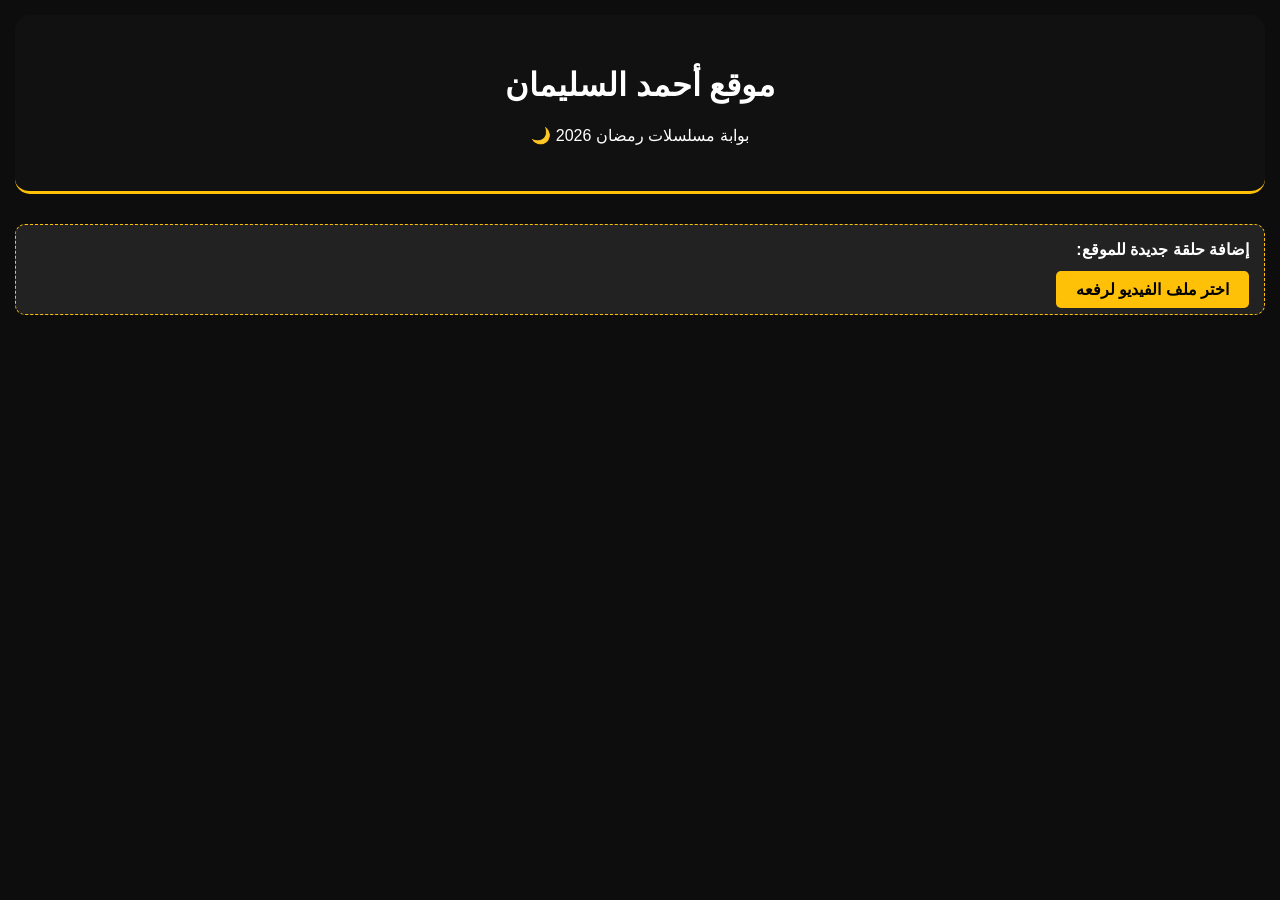
==== index.html @ 7fe97b11 "Rename Ahmad.html to index.html" ====
<!DOCTYPE html>
<html lang="ar" dir="rtl">
<head>
    <meta charset="UTF-8">
    <meta name="viewport" content="width=device-width, initial-scale=1.0">
    <title>موقع أحمد السليمان - مسلسلات رمضان</title>
    <style>
        :root { --gold: #ffc107; --bg: #0d0d0d; --card: #1a1a1a; }
        body { font-family: sans-serif; background: var(--bg); color: white; margin: 0; padding: 15px; }
        
        header { text-align: center; padding: 30px; border-bottom: 3px solid var(--gold); margin-bottom: 30px; border-radius: 15px; background: #111; }
        
        /* قسم رفع الملفات (خاص بك) */
        .admin-zone { background: #222; padding: 15px; border-radius: 10px; margin-bottom: 30px; border: 1px dashed var(--gold); }
        .upload-btn { background: var(--gold); color: black; padding: 10px 20px; border-radius: 5px; cursor: pointer; font-weight: bold; }
        input[type="file"] { display: none; }

        /* نظام النوافذ (Grid) */
        .grid { display: grid; grid-template-columns: repeat(auto-fill, minmax(280px, 1fr)); gap: 20px; }
        
        .card { background: var(--card); border-radius: 15px; overflow: hidden; border: 1px solid #333; transition: 0.3s; }
        .card:hover { transform: translateY(-5px); border-color: var(--gold); }
        
        .video-container { width: 100%; aspect-ratio: 16/9; background: #000; }
        video { width: 100%; height: 100%; }

        .card-body { padding: 15px; text-align: center; }
        .card-title { margin-bottom: 15px; font-weight: bold; font-size: 1.1rem; }

        /* زر المشاهدة */
        .watch-btn { 
            background: linear-gradient(45deg, #ffc107, #ff9800); 
            color: black; border: none; padding: 12px; border-radius: 8px; 
            width: 100%; font-weight: bold; cursor: pointer; display: flex; 
            align-items: center; justify-content: center; gap: 10px;
        }
        .watch-btn:hover { opacity: 0.9; }
    </style>
</head>
<body>

    <header>
        <h1>موقع أحمد السليمان</h1>
        <p>بوابة مسلسلات رمضان 2026 🌙</p>
    </header>

    <div class="admin-zone">
        <h4 style="margin-top:0;">إضافة حلقة جديدة للموقع:</h4>
        <label class="upload-btn">
            <input type="file" id="fileInput" accept="video/*">
            اختر ملف الفيديو لرفعه
        </label>
    </div>

    <div class="grid" id="episodesGrid">
        </div>

    <script>
        const fileInput = document.getElementById('fileInput');
        const grid = document.getElementById('episodesGrid');

        // وظيفة الرفع وإنشاء نافذة جديدة
        fileInput.addEventListener('change', function(e) {
            const file = e.target.files[0];
            if (file) {
                const url = URL.createObjectURL(file);
                createEpisodeCard(file.name, url);
            }
        });

        function createEpisodeCard(title, videoUrl) {
            const card = document.createElement('div');
            card.className = 'card';
            
            card.innerHTML = `
                <div class="video-container">
                    <video id="vid-${Date.now()}" poster="https://via.placeholder.com/400x225/111/ffc107?text=احمد+السليمان">
                        <source src="${videoUrl}" type="video/mp4">
                    </video>
                </div>
                <div class="card-body">
                    <div class="card-title">${title}</div>
                    <button class="watch-btn" onclick="togglePlay(this)">
                        <span>▶</span> زر المشاهدة
                    </button>
                </div>
            `;
            grid.prepend(card);
        }

        function togglePlay(btn) {
            const video = btn.closest('.card').querySelector('video');
            if (video.paused) {
                // إغلاق أي فيديو آخر يعمل
                document.querySelectorAll('video').forEach(v => v.pause());
                video.play();
                btn.innerHTML = "<span>⏸</span> إيقاف مؤقت";
            } else {
                video.pause();
                btn.innerHTML = "<span>▶</span> زر المشاهدة";
            }
        }
    </script>
</body>
</html>
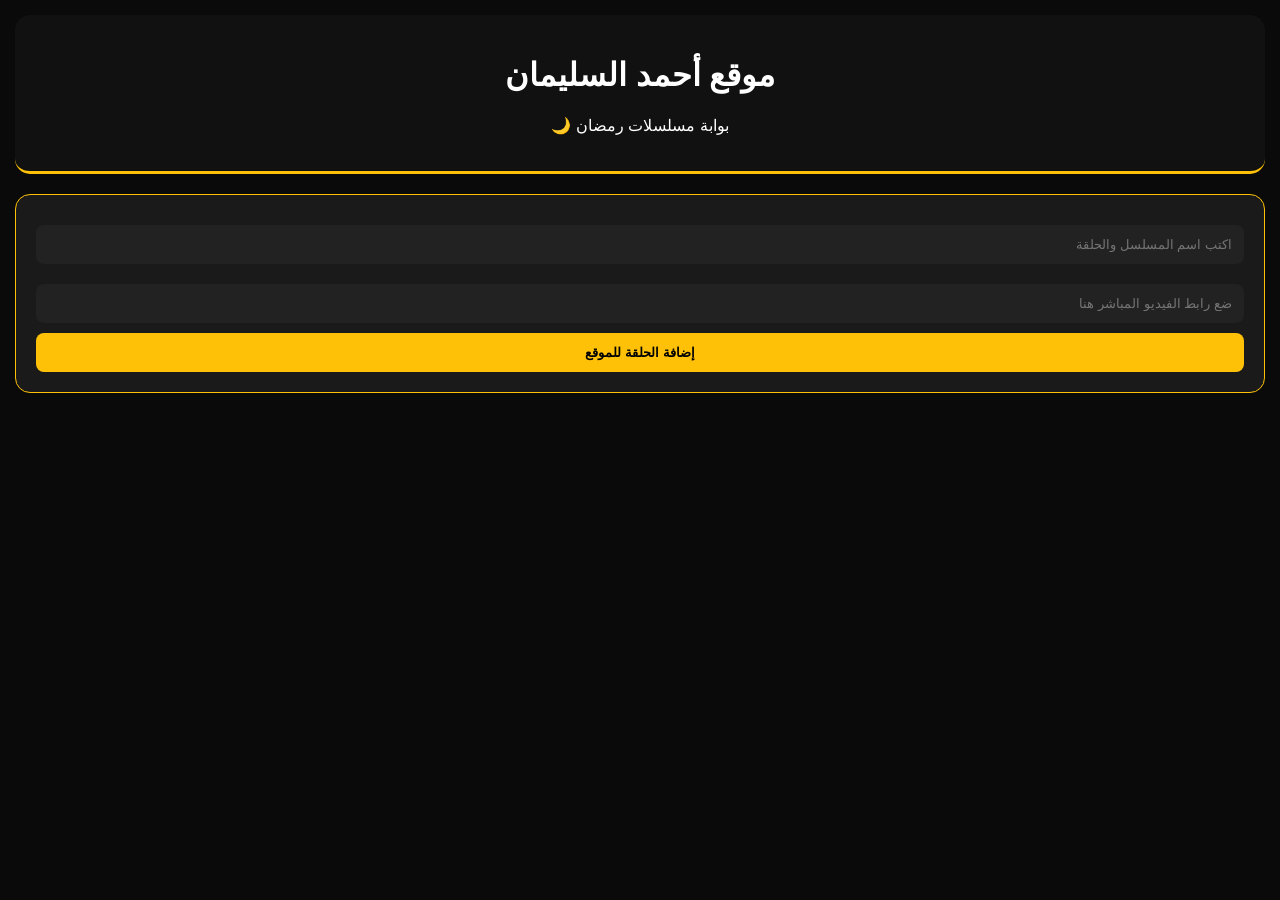
==== commit 13b6edb7: "Update index.html" ====
--- a/index.html
+++ b/index.html
@@ -3,102 +3,70 @@
 <head>
     <meta charset="UTF-8">
     <meta name="viewport" content="width=device-width, initial-scale=1.0">
-    <title>موقع أحمد السليمان - مسلسلات رمضان</title>
+    <title>موقع أحمد السليمان - مسلسلات 2026</title>
     <style>
-        :root { --gold: #ffc107; --bg: #0d0d0d; --card: #1a1a1a; }
-        body { font-family: sans-serif; background: var(--bg); color: white; margin: 0; padding: 15px; }
-        
-        header { text-align: center; padding: 30px; border-bottom: 3px solid var(--gold); margin-bottom: 30px; border-radius: 15px; background: #111; }
-        
-        /* قسم رفع الملفات (خاص بك) */
-        .admin-zone { background: #222; padding: 15px; border-radius: 10px; margin-bottom: 30px; border: 1px dashed var(--gold); }
-        .upload-btn { background: var(--gold); color: black; padding: 10px 20px; border-radius: 5px; cursor: pointer; font-weight: bold; }
-        input[type="file"] { display: none; }
-
-        /* نظام النوافذ (Grid) */
-        .grid { display: grid; grid-template-columns: repeat(auto-fill, minmax(280px, 1fr)); gap: 20px; }
-        
-        .card { background: var(--card); border-radius: 15px; overflow: hidden; border: 1px solid #333; transition: 0.3s; }
-        .card:hover { transform: translateY(-5px); border-color: var(--gold); }
-        
-        .video-container { width: 100%; aspect-ratio: 16/9; background: #000; }
-        video { width: 100%; height: 100%; }
-
+        :root { --gold: #ffc107; --bg: #0a0a0a; --card: #161616; }
+        body { font-family: 'Segoe UI', sans-serif; background: var(--bg); color: white; margin: 0; padding: 15px; }
+        header { text-align: center; padding: 20px; background: #111; border-bottom: 3px solid var(--gold); border-radius: 15px; margin-bottom: 20px;}
+        .input-section { background: #1a1a1a; padding: 20px; border-radius: 15px; border: 1px solid var(--gold); margin-bottom: 25px; }
+        input { width: 100%; padding: 12px; margin: 10px 0; border-radius: 8px; border: none; background: #222; color: white; box-sizing: border-box; }
+        .btn { background: var(--gold); color: black; border: none; padding: 12px; border-radius: 8px; width: 100%; font-weight: bold; cursor: pointer; }
+        .grid { display: grid; grid-auto-flow: row; gap: 20px; }
+        .card { background: var(--card); border-radius: 15px; overflow: hidden; border: 1px solid #333; margin-bottom: 15px; }
+        video { width: 100%; aspect-ratio: 16/9; background: #000; }
         .card-body { padding: 15px; text-align: center; }
-        .card-title { margin-bottom: 15px; font-weight: bold; font-size: 1.1rem; }
-
-        /* زر المشاهدة */
-        .watch-btn { 
-            background: linear-gradient(45deg, #ffc107, #ff9800); 
-            color: black; border: none; padding: 12px; border-radius: 8px; 
-            width: 100%; font-weight: bold; cursor: pointer; display: flex; 
-            align-items: center; justify-content: center; gap: 10px;
-        }
-        .watch-btn:hover { opacity: 0.9; }
+        .delete-btn { background: #ff4444; color: white; margin-top: 10px; font-size: 0.8rem; border: none; padding: 5px 10px; border-radius: 5px; }
     </style>
 </head>
 <body>
 
     <header>
         <h1>موقع أحمد السليمان</h1>
-        <p>بوابة مسلسلات رمضان 2026 🌙</p>
+        <p>بوابة مسلسلات رمضان 🌙</p>
     </header>
 
-    <div class="admin-zone">
-        <h4 style="margin-top:0;">إضافة حلقة جديدة للموقع:</h4>
-        <label class="upload-btn">
-            <input type="file" id="fileInput" accept="video/*">
-            اختر ملف الفيديو لرفعه
-        </label>
+    <div class="input-section">
+        <input type="text" id="titleInput" placeholder="اكتب اسم المسلسل والحلقة">
+        <input type="text" id="urlInput" placeholder="ضع رابط الفيديو المباشر هنا">
+        <button class="btn" onclick="addVideo()">إضافة الحلقة للموقع</button>
     </div>
 
-    <div class="grid" id="episodesGrid">
-        </div>
+    <div id="mainGrid" class="grid"></div>
 
     <script>
-        const fileInput = document.getElementById('fileInput');
-        const grid = document.getElementById('episodesGrid');
+        window.onload = function() { displayVideos(); };
 
-        // وظيفة الرفع وإنشاء نافذة جديدة
-        fileInput.addEventListener('change', function(e) {
-            const file = e.target.files[0];
-            if (file) {
-                const url = URL.createObjectURL(file);
-                createEpisodeCard(file.name, url);
-            }
-        });
-
-        function createEpisodeCard(title, videoUrl) {
-            const card = document.createElement('div');
-            card.className = 'card';
-            
-            card.innerHTML = `
-                <div class="video-container">
-                    <video id="vid-${Date.now()}" poster="https://via.placeholder.com/400x225/111/ffc107?text=احمد+السليمان">
-                        <source src="${videoUrl}" type="video/mp4">
-                    </video>
-                </div>
-                <div class="card-body">
-                    <div class="card-title">${title}</div>
-                    <button class="watch-btn" onclick="togglePlay(this)">
-                        <span>▶</span> زر المشاهدة
-                    </button>
-                </div>
-            `;
-            grid.prepend(card);
+        function addVideo() {
+            const title = document.getElementById('titleInput').value;
+            const url = document.getElementById('urlInput').value;
+            if(title && url) {
+                let videos = JSON.parse(localStorage.getItem('ahmed_list')) || [];
+                videos.push({ title, url });
+                localStorage.setItem('ahmed_list', JSON.stringify(videos));
+                document.getElementById('titleInput').value = '';
+                document.getElementById('urlInput').value = '';
+                displayVideos();
+            } else { alert("يرجى كتابة الاسم ووضع الرابط"); }
         }
 
-        function togglePlay(btn) {
-            const video = btn.closest('.card').querySelector('video');
-            if (video.paused) {
-                // إغلاق أي فيديو آخر يعمل
-                document.querySelectorAll('video').forEach(v => v.pause());
-                video.play();
-                btn.innerHTML = "<span>⏸</span> إيقاف مؤقت";
-            } else {
-                video.pause();
-                btn.innerHTML = "<span>▶</span> زر المشاهدة";
-            }
+        function displayVideos() {
+            const grid = document.getElementById('mainGrid');
+            const videos = JSON.parse(localStorage.getItem('ahmed_list')) || [];
+            grid.innerHTML = '';
+            videos.forEach((vid, index) => {
+                grid.innerHTML += `
+                    <div class="card">
+                        <video controls playsinline><source src="${vid.url}" type="video/mp4"></video>
+                        <div class="card-body"><h3>${vid.title}</h3><button class="delete-btn" onclick="deleteVideo(${index})">حذف</button></div>
+                    </div>`;
+            });
+        }
+
+        function deleteVideo(index) {
+            let videos = JSON.parse(localStorage.getItem('ahmed_list')) || [];
+            videos.splice(index, 1);
+            localStorage.setItem('ahmed_list', JSON.stringify(videos));
+            displayVideos();
         }
     </script>
 </body>
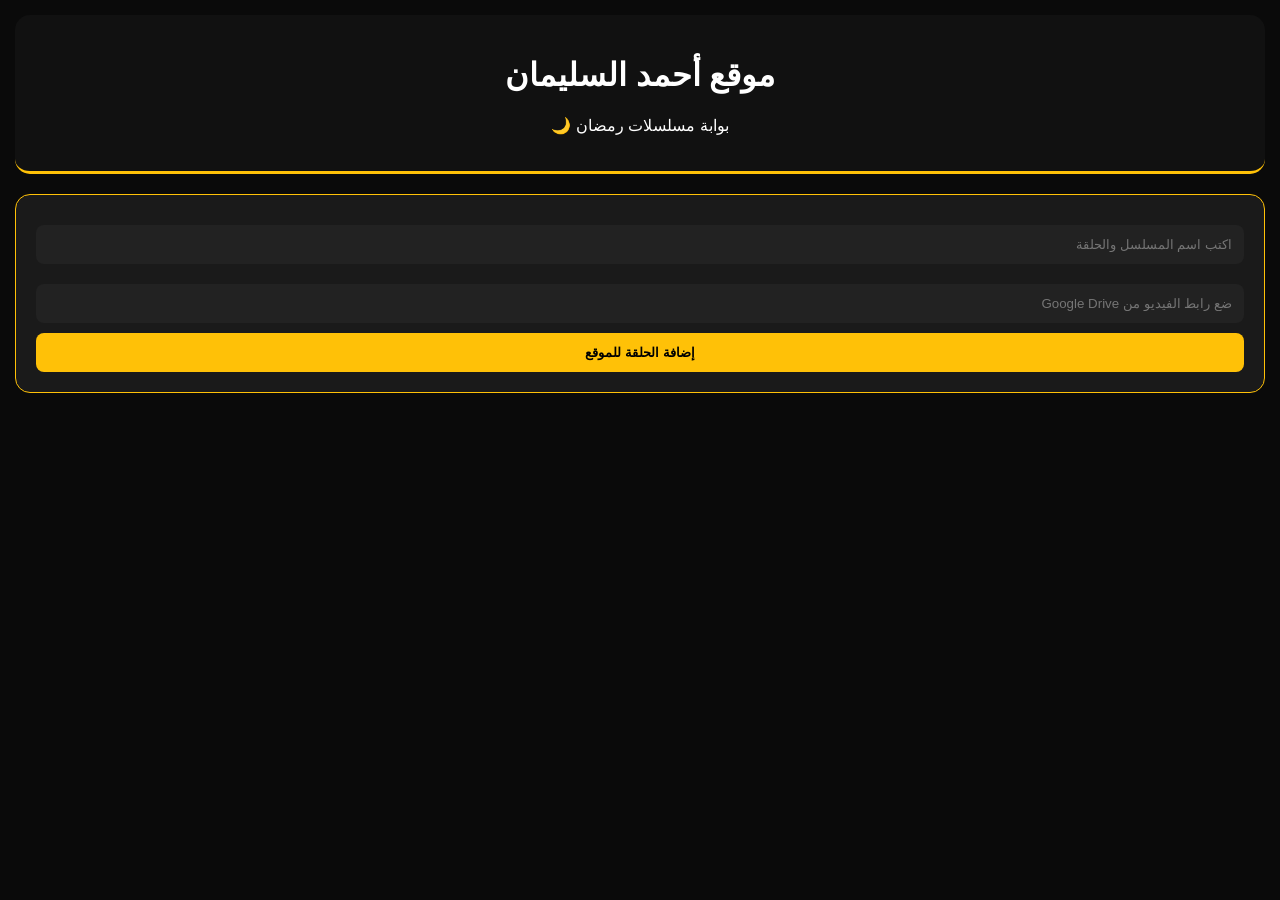
==== commit 61e9fd7a: "Update index.html" ====
--- a/index.html
+++ b/index.html
@@ -12,10 +12,14 @@
         input { width: 100%; padding: 12px; margin: 10px 0; border-radius: 8px; border: none; background: #222; color: white; box-sizing: border-box; }
         .btn { background: var(--gold); color: black; border: none; padding: 12px; border-radius: 8px; width: 100%; font-weight: bold; cursor: pointer; }
         .grid { display: grid; grid-auto-flow: row; gap: 20px; }
-        .card { background: var(--card); border-radius: 15px; overflow: hidden; border: 1px solid #333; margin-bottom: 15px; }
-        video { width: 100%; aspect-ratio: 16/9; background: #000; }
+        .card { background: var(--card); border-radius: 15px; overflow: hidden; border: 1px solid #333; margin-bottom: 20px; }
+        
+        /* هذا الجزء هو سر الحل: جعل المشغل يظهر بشكل كامل */
+        .video-container { position: relative; width: 100%; padding-bottom: 56.25%; height: 0; }
+        .video-container iframe { position: absolute; top: 0; left: 0; width: 100%; height: 100%; border: none; }
+
         .card-body { padding: 15px; text-align: center; }
-        .delete-btn { background: #ff4444; color: white; margin-top: 10px; font-size: 0.8rem; border: none; padding: 5px 10px; border-radius: 5px; }
+        .delete-btn { background: #ff4444; color: white; margin-top: 10px; font-size: 0.8rem; border: none; padding: 8px 15px; border-radius: 5px; cursor: pointer; }
     </style>
 </head>
 <body>
@@ -27,7 +31,7 @@
 
     <div class="input-section">
         <input type="text" id="titleInput" placeholder="اكتب اسم المسلسل والحلقة">
-        <input type="text" id="urlInput" placeholder="ضع رابط الفيديو المباشر هنا">
+        <input type="text" id="urlInput" placeholder="ضع رابط الفيديو من Google Drive">
         <button class="btn" onclick="addVideo()">إضافة الحلقة للموقع</button>
     </div>
 
@@ -38,15 +42,30 @@
 
         function addVideo() {
             const title = document.getElementById('titleInput').value;
-            const url = document.getElementById('urlInput').value;
-            if(title && url) {
-                let videos = JSON.parse(localStorage.getItem('ahmed_list')) || [];
-                videos.push({ title, url });
-                localStorage.setItem('ahmed_list', JSON.stringify(videos));
-                document.getElementById('titleInput').value = '';
-                document.getElementById('urlInput').value = '';
-                displayVideos();
-            } else { alert("يرجى كتابة الاسم ووضع الرابط"); }
+            let rawUrl = document.getElementById('urlInput').value;
+
+            if(title && rawUrl) {
+                // استخراج الـ ID وتحويله لرابط "مشغل جوجل"
+                let videoId = "";
+                if (rawUrl.includes("file/d/")) {
+                    videoId = rawUrl.split("file/d/")[1].split("/")[0];
+                } else if (rawUrl.includes("id=")) {
+                    videoId = rawUrl.split("id=")[1].split("&")[0];
+                }
+
+                if (videoId) {
+                    const embedUrl = `https://drive.google.com/file/d/${videoId}/preview`;
+                    let videos = JSON.parse(localStorage.getItem('ahmed_list')) || [];
+                    videos.push({ title, url: embedUrl });
+                    localStorage.setItem('ahmed_list', JSON.stringify(videos));
+                    
+                    document.getElementById('titleInput').value = '';
+                    document.getElementById('urlInput').value = '';
+                    displayVideos();
+                } else {
+                    alert("الرابط غير صحيح، انسخ الرابط من جوجل درايف مباشرة");
+                }
+            } else { alert("يرجى تعبئة الاسم والرابط"); }
         }
 
         function displayVideos() {
@@ -56,8 +75,13 @@
             videos.forEach((vid, index) => {
                 grid.innerHTML += `
                     <div class="card">
-                        <video controls playsinline><source src="${vid.url}" type="video/mp4"></video>
-                        <div class="card-body"><h3>${vid.title}</h3><button class="delete-btn" onclick="deleteVideo(${index})">حذف</button></div>
+                        <div class="video-container">
+                            <iframe src="${vid.url}" allow="autoplay"></iframe>
+                        </div>
+                        <div class="card-body">
+                            <h3>${vid.title}</h3>
+                            <button class="delete-btn" onclick="deleteVideo(${index})">حذف</button>
+                        </div>
                     </div>`;
             });
         }
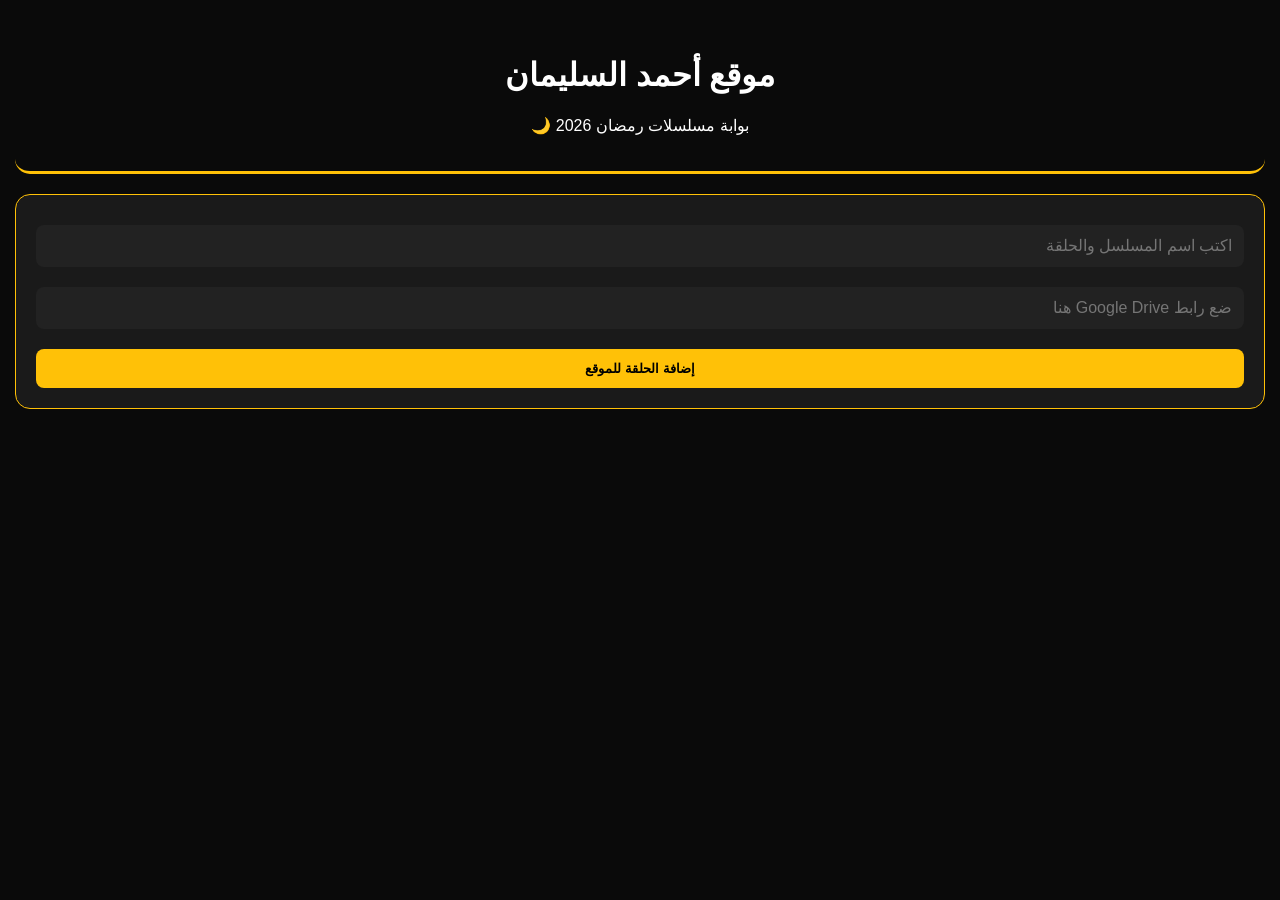
==== commit d64b7bcd: "Update index.html" ====
--- a/index.html
+++ b/index.html
@@ -7,90 +7,102 @@
     <style>
         :root { --gold: #ffc107; --bg: #0a0a0a; --card: #161616; }
         body { font-family: 'Segoe UI', sans-serif; background: var(--bg); color: white; margin: 0; padding: 15px; }
-        header { text-align: center; padding: 20px; background: #111; border-bottom: 3px solid var(--gold); border-radius: 15px; margin-bottom: 20px;}
+        header { text-align: center; padding: 20px; border-bottom: 3px solid var(--gold); border-radius: 15px; margin-bottom: 20px;}
         .input-section { background: #1a1a1a; padding: 20px; border-radius: 15px; border: 1px solid var(--gold); margin-bottom: 25px; }
-        input { width: 100%; padding: 12px; margin: 10px 0; border-radius: 8px; border: none; background: #222; color: white; box-sizing: border-box; }
-        .btn { background: var(--gold); color: black; border: none; padding: 12px; border-radius: 8px; width: 100%; font-weight: bold; cursor: pointer; }
-        .grid { display: grid; grid-auto-flow: row; gap: 20px; }
-        .card { background: var(--card); border-radius: 15px; overflow: hidden; border: 1px solid #333; margin-bottom: 20px; }
+        input { width: 100%; padding: 12px; margin: 10px 0; border-radius: 8px; border: none; background: #222; color: white; box-sizing: border-box; font-size: 16px; }
+        .btn { background: var(--gold); color: black; border: none; padding: 12px; border-radius: 8px; width: 100%; font-weight: bold; cursor: pointer; display: block; text-decoration: none; text-align: center; margin-top: 10px; }
         
-        /* هذا الجزء هو سر الحل: جعل المشغل يظهر بشكل كامل */
-        .video-container { position: relative; width: 100%; padding-bottom: 56.25%; height: 0; }
-        .video-container iframe { position: absolute; top: 0; left: 0; width: 100%; height: 100%; border: none; }
+        /* زر التحميل بلون أخضر مميز */
+        .download-btn { background: #28a745; color: white; margin-top: 10px; transition: 0.3s; }
+        .download-btn:hover { background: #218838; }
 
+        .card { background: var(--card); border-radius: 15px; overflow: hidden; border: 1px solid #333; margin-bottom: 25px; box-shadow: 0 4px 15px rgba(0,0,0,0.5); }
+        
+        /* حاوية الفيديو لضمان التناسب 16:9 */
+        .video-wrapper { position: relative; padding-bottom: 56.25%; height: 0; background: #000; }
+        .video-wrapper iframe { position: absolute; top: 0; left: 0; width: 100%; height: 100%; border: none; }
+        
         .card-body { padding: 15px; text-align: center; }
-        .delete-btn { background: #ff4444; color: white; margin-top: 10px; font-size: 0.8rem; border: none; padding: 8px 15px; border-radius: 5px; cursor: pointer; }
+        .card-body h3 { margin: 0 0 10px 0; color: var(--gold); }
+        .delete-btn { background: #ff4444; color: white; border: none; padding: 6px 12px; border-radius: 5px; cursor: pointer; margin-top: 15px; font-size: 12px; opacity: 0.7; }
+        .delete-btn:hover { opacity: 1; }
     </style>
 </head>
 <body>
 
     <header>
         <h1>موقع أحمد السليمان</h1>
-        <p>بوابة مسلسلات رمضان 🌙</p>
+        <p>بوابة مسلسلات رمضان 2026 🌙</p>
     </header>
 
     <div class="input-section">
         <input type="text" id="titleInput" placeholder="اكتب اسم المسلسل والحلقة">
-        <input type="text" id="urlInput" placeholder="ضع رابط الفيديو من Google Drive">
+        <input type="text" id="urlInput" placeholder="ضع رابط Google Drive هنا">
         <button class="btn" onclick="addVideo()">إضافة الحلقة للموقع</button>
     </div>
 
-    <div id="mainGrid" class="grid"></div>
+    <div id="mainGrid"></div>
 
     <script>
+        // تحميل البيانات عند فتح الصفحة
         window.onload = function() { displayVideos(); };
 
         function addVideo() {
             const title = document.getElementById('titleInput').value;
             let rawUrl = document.getElementById('urlInput').value;
+            
+            // دالة برمجية لاستخراج ID الفيديو من رابط جوجل درايف
+            let videoId = "";
+            const match = rawUrl.match(/\/d\/(.+?)\//) || rawUrl.match(/id=(.+?)(&|$)/);
+            if (match) videoId = match[1];
 
-            if(title && rawUrl) {
-                // استخراج الـ ID وتحويله لرابط "مشغل جوجل"
-                let videoId = "";
-                if (rawUrl.includes("file/d/")) {
-                    videoId = rawUrl.split("file/d/")[1].split("/")[0];
-                } else if (rawUrl.includes("id=")) {
-                    videoId = rawUrl.split("id=")[1].split("&")[0];
-                }
-
-                if (videoId) {
-                    const embedUrl = `https://drive.google.com/file/d/${videoId}/preview`;
-                    let videos = JSON.parse(localStorage.getItem('ahmed_list')) || [];
-                    videos.push({ title, url: embedUrl });
-                    localStorage.setItem('ahmed_list', JSON.stringify(videos));
-                    
-                    document.getElementById('titleInput').value = '';
-                    document.getElementById('urlInput').value = '';
-                    displayVideos();
-                } else {
-                    alert("الرابط غير صحيح، انسخ الرابط من جوجل درايف مباشرة");
-                }
-            } else { alert("يرجى تعبئة الاسم والرابط"); }
+            if(title && videoId) {
+                let videos = JSON.parse(localStorage.getItem('ahmed_list')) || [];
+                // تخزين الـ ID فقط لضمان مرونة الروابط
+                videos.push({ title: title, id: videoId });
+                localStorage.setItem('ahmed_list', JSON.stringify(videos));
+                
+                // تفريغ الخانات
+                document.getElementById('titleInput').value = '';
+                document.getElementById('urlInput').value = '';
+                
+                displayVideos();
+            } else {
+                alert("يرجى التأكد من كتابة الاسم ووضع رابط جوجل درايف صحيح");
+            }
         }
 
         function displayVideos() {
             const grid = document.getElementById('mainGrid');
             const videos = JSON.parse(localStorage.getItem('ahmed_list')) || [];
             grid.innerHTML = '';
+            
             videos.forEach((vid, index) => {
+                // رابط المشغل (Preview) ورابط التحميل المباشر (Download)
+                const embedUrl = `https://drive.google.com/file/d/${vid.id}/preview`;
+                const downloadUrl = `https://drive.google.com/uc?export=download&id=${vid.id}`;
+                
                 grid.innerHTML += `
                     <div class="card">
-                        <div class="video-container">
-                            <iframe src="${vid.url}" allow="autoplay"></iframe>
+                        <div class="video-wrapper">
+                            <iframe src="${embedUrl}" allow="autoplay"></iframe>
                         </div>
                         <div class="card-body">
                             <h3>${vid.title}</h3>
-                            <button class="delete-btn" onclick="deleteVideo(${index})">حذف</button>
+                            <a href="${downloadUrl}" target="_blank" class="btn download-btn">تحميل الحلقة (للمشاهدة بدون إنترنت) 📥</a>
+                            <button class="delete-btn" onclick="deleteVideo(${index})">حذف من القائمة</button>
                         </div>
                     </div>`;
             });
         }
 
         function deleteVideo(index) {
-            let videos = JSON.parse(localStorage.getItem('ahmed_list')) || [];
-            videos.splice(index, 1);
-            localStorage.setItem('ahmed_list', JSON.stringify(videos));
-            displayVideos();
+            if(confirm("هل تريد حذف هذه الحلقة؟")) {
+                let videos = JSON.parse(localStorage.getItem('ahmed_list')) || [];
+                videos.splice(index, 1);
+                localStorage.setItem('ahmed_list', JSON.stringify(videos));
+                displayVideos();
+            }
         }
     </script>
 </body>
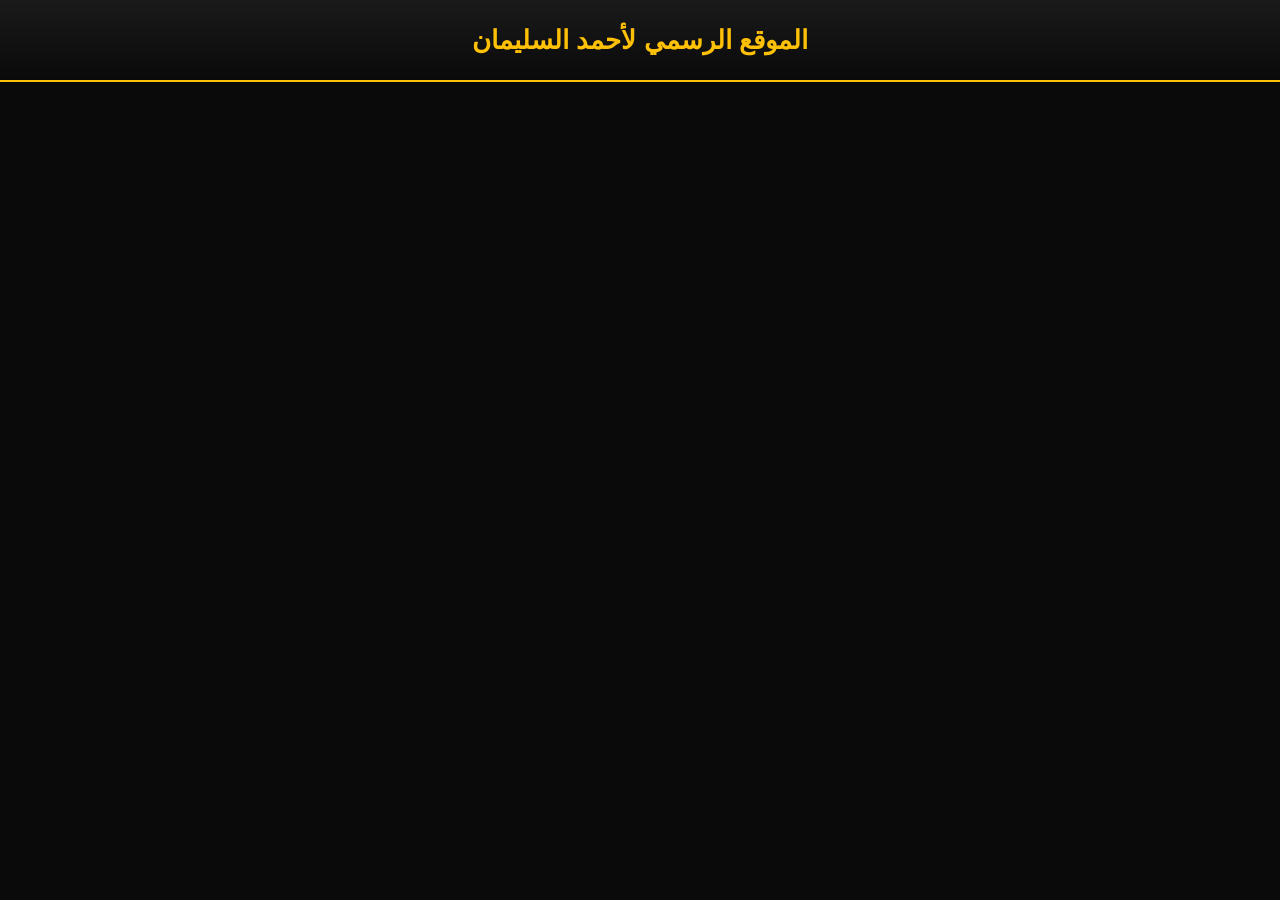
==== commit 19f46417: "Update index.html" ====
--- a/index.html
+++ b/index.html
@@ -3,106 +3,164 @@
 <head>
     <meta charset="UTF-8">
     <meta name="viewport" content="width=device-width, initial-scale=1.0">
-    <title>موقع أحمد السليمان - مسلسلات 2026</title>
+    <title>الموقع الرسمي لأحمد السليمان</title>
     <style>
         :root { --gold: #ffc107; --bg: #0a0a0a; --card: #161616; }
-        body { font-family: 'Segoe UI', sans-serif; background: var(--bg); color: white; margin: 0; padding: 15px; }
-        header { text-align: center; padding: 20px; border-bottom: 3px solid var(--gold); border-radius: 15px; margin-bottom: 20px;}
-        .input-section { background: #1a1a1a; padding: 20px; border-radius: 15px; border: 1px solid var(--gold); margin-bottom: 25px; }
-        input { width: 100%; padding: 12px; margin: 10px 0; border-radius: 8px; border: none; background: #222; color: white; box-sizing: border-box; font-size: 16px; }
-        .btn { background: var(--gold); color: black; border: none; padding: 12px; border-radius: 8px; width: 100%; font-weight: bold; cursor: pointer; display: block; text-decoration: none; text-align: center; margin-top: 10px; }
+        body { font-family: 'Segoe UI', sans-serif; background: var(--bg); color: white; padding: 0; margin: 0; }
         
-        /* زر التحميل بلون أخضر مميز */
-        .download-btn { background: #28a745; color: white; margin-top: 10px; transition: 0.3s; }
-        .download-btn:hover { background: #218838; }
+        /* الهيدر الرسمي */
+        header { 
+            background: linear-gradient(to bottom, #1a1a1a, var(--bg)); 
+            padding: 25px 10px; text-align: center; border-bottom: 2px solid var(--gold);
+        }
+        header h1 { margin: 0; font-size: 1.6rem; color: var(--gold); }
 
-        .card { background: var(--card); border-radius: 15px; overflow: hidden; border: 1px solid #333; margin-bottom: 25px; box-shadow: 0 4px 15px rgba(0,0,0,0.5); }
+        /* لوحة التحكم: مخفية افتراضياً */
+        #adminPanel { 
+            display: none; 
+            background: #222; padding: 15px; border-radius: 12px; 
+            border: 2px solid var(--gold); margin: 15px; 
+        }
+        input { width: 100%; padding: 10px; margin: 5px 0; border-radius: 8px; border: 1px solid #444; background: #000; color: white; box-sizing: border-box; }
         
-        /* حاوية الفيديو لضمان التناسب 16:9 */
-        .video-wrapper { position: relative; padding-bottom: 56.25%; height: 0; background: #000; }
-        .video-wrapper iframe { position: absolute; top: 0; left: 0; width: 100%; height: 100%; border: none; }
+        /* شبكة المجلدات: 3 في الصف الواحد */
+        .folders-grid { display: grid; grid-template-columns: repeat(3, 1fr); gap: 12px; padding: 15px; }
+        .folder-item { background: var(--card); border-radius: 12px; overflow: hidden; border: 1px solid #333; cursor: pointer; transition: 0.3s; }
+        .folder-item:hover { border-color: var(--gold); transform: translateY(-3px); }
+        .folder-poster { width: 100%; height: 120px; background: linear-gradient(45deg, #111, #333); display: flex; align-items: center; justify-content: center; font-size: 2rem; }
+        .folder-name { padding: 8px; font-size: 0.8rem; font-weight: bold; text-align: center; color: var(--gold); }
+
+        /* النافذة المنبثقة */
+        .modal-overlay { display: none; position: fixed; top: 0; left: 0; width: 100%; height: 100%; background: rgba(0,0,0,0.95); z-index: 9999; justify-content: center; align-items: flex-start; overflow-y: auto; padding-top: 30px; }
+        .modal-body { background: #111; width: 95%; max-width: 800px; border-radius: 20px; border: 1px solid var(--gold); padding: 15px; position: relative; margin-bottom: 50px; }
         
-        .card-body { padding: 15px; text-align: center; }
-        .card-body h3 { margin: 0 0 10px 0; color: var(--gold); }
-        .delete-btn { background: #ff4444; color: white; border: none; padding: 6px 12px; border-radius: 5px; cursor: pointer; margin-top: 15px; font-size: 12px; opacity: 0.7; }
-        .delete-btn:hover { opacity: 1; }
+        /* شبكة الحلقات داخل المجلد: حلقتين في الصف الواحد */
+        .episodes-container { display: grid; grid-template-columns: repeat(2, 1fr); gap: 10px; }
+        .ep-card { background: #222; border-radius: 10px; overflow: hidden; border: 1px solid #444; }
+        .video-box { position: relative; padding-bottom: 56.25%; height: 0; }
+        .video-box iframe { position: absolute; top: 0; left: 0; width: 100%; height: 100%; border: none; }
+        
+        .btn { display: block; width: 100%; padding: 8px; border-radius: 6px; font-weight: bold; cursor: pointer; text-decoration: none; border: none; text-align: center; }
+        .add-btn { background: var(--gold); color: black; margin-top: 10px; }
+        .close-btn { background: #ff4444; color: white; padding: 5px 15px; border-radius: 8px; margin-bottom: 10px; float: left; cursor: pointer; }
+        
+        /* الزر السري لفتح لوحة التحكم */
+        .secret-trigger { position: fixed; bottom: 0; right: 0; width: 30px; height: 30px; background: transparent; cursor: pointer; z-index: 1000; }
+
+        @media (max-width: 500px) {
+            .folder-poster { height: 100px; font-size: 1.5rem; }
+            .folder-name { font-size: 0.7rem; }
+        }
     </style>
 </head>
 <body>
 
     <header>
-        <h1>موقع أحمد السليمان</h1>
-        <p>بوابة مسلسلات رمضان 2026 🌙</p>
+        <h1>الموقع الرسمي لأحمد السليمان</h1>
     </header>
 
-    <div class="input-section">
-        <input type="text" id="titleInput" placeholder="اكتب اسم المسلسل والحلقة">
-        <input type="text" id="urlInput" placeholder="ضع رابط Google Drive هنا">
-        <button class="btn" onclick="addVideo()">إضافة الحلقة للموقع</button>
+    <div id="adminPanel">
+        <h3 style="color:var(--gold); margin:0 0 10px 0;">لوحة المدير 🛠️</h3>
+        <input type="text" id="fName" placeholder="اسم المجلد (المسلسل)">
+        <input type="text" id="eTitle" placeholder="اسم الحلقة (مثلاً: حلقة 1)">
+        <input type="text" id="uLink" placeholder="رابط Google Drive">
+        <button class="btn add-btn" onclick="addNewEp()">إضافة الحلقة</button>
+        <button onclick="hideAdmin()" style="background:none; color:#777; border:none; margin-top:10px; width:100%; cursor:pointer;">إغلاق اللوحة</button>
     </div>
 
-    <div id="mainGrid"></div>
+    <div id="foldersBox" class="folders-grid"></div>
+
+    <div id="modalBox" class="modal-overlay">
+        <div class="modal-body">
+            <button class="close-btn" onclick="closeFolder()">إغلاق ×</button>
+            <div id="modalTitle" style="text-align:center; color:var(--gold); margin-bottom:15px; font-size:1.2rem; clear:both;"></div>
+            <div id="episodesBox" class="episodes-container"></div>
+        </div>
+    </div>
+
+    <div class="secret-trigger" onclick="checkAdmin()"></div>
 
     <script>
-        // تحميل البيانات عند فتح الصفحة
-        window.onload = function() { displayVideos(); };
+        // استخدام اسم قاعدة البيانات الذي وضعت فيه فيديوهاتك سابقاً لضمان ظهورها
+        const DB_NAME = 'ahmed_series_db';
 
-        function addVideo() {
-            const title = document.getElementById('titleInput').value;
-            let rawUrl = document.getElementById('urlInput').value;
-            
-            // دالة برمجية لاستخراج ID الفيديو من رابط جوجل درايف
-            let videoId = "";
-            const match = rawUrl.match(/\/d\/(.+?)\//) || rawUrl.match(/id=(.+?)(&|$)/);
-            if (match) videoId = match[1];
+        window.onload = function() { renderUI(); };
 
-            if(title && videoId) {
-                let videos = JSON.parse(localStorage.getItem('ahmed_list')) || [];
-                // تخزين الـ ID فقط لضمان مرونة الروابط
-                videos.push({ title: title, id: videoId });
-                localStorage.setItem('ahmed_list', JSON.stringify(videos));
-                
-                // تفريغ الخانات
-                document.getElementById('titleInput').value = '';
-                document.getElementById('urlInput').value = '';
-                
-                displayVideos();
+        function checkAdmin() {
+            const pass = prompt("أدخل كلمة مرور المدير للتحميل:");
+            if(pass === "1234") {
+                document.getElementById('adminPanel').style.display = 'block';
+                window.scrollTo(0,0);
             } else {
-                alert("يرجى التأكد من كتابة الاسم ووضع رابط جوجل درايف صحيح");
+                alert("كلمة مرور خاطئة!");
             }
         }
 
-        function displayVideos() {
-            const grid = document.getElementById('mainGrid');
-            const videos = JSON.parse(localStorage.getItem('ahmed_list')) || [];
+        function hideAdmin() {
+            document.getElementById('adminPanel').style.display = 'none';
+        }
+
+        function addNewEp() {
+            const folder = document.getElementById('fName').value.trim();
+            const episode = document.getElementById('eTitle').value.trim();
+            const url = document.getElementById('uLink').value.trim();
+            let id = "";
+            if (url.includes('/d/')) id = url.split('/d/')[1].split('/')[0];
+            else if (url.includes('id=')) id = url.split('id=')[1].split('&')[0];
+
+            if(folder && episode && id) {
+                let db = JSON.parse(localStorage.getItem(DB_NAME)) || [];
+                db.push({ folder, episode, id });
+                localStorage.setItem(DB_NAME, JSON.stringify(db));
+                document.getElementById('eTitle').value = '';
+                document.getElementById('uLink').value = '';
+                renderUI();
+                alert("تمت الإضافة!");
+            }
+        }
+
+        function renderUI() {
+            const grid = document.getElementById('foldersBox');
+            const db = JSON.parse(localStorage.getItem(DB_NAME)) || [];
             grid.innerHTML = '';
-            
-            videos.forEach((vid, index) => {
-                // رابط المشغل (Preview) ورابط التحميل المباشر (Download)
-                const embedUrl = `https://drive.google.com/file/d/${vid.id}/preview`;
-                const downloadUrl = `https://drive.google.com/uc?export=download&id=${vid.id}`;
-                
+            const map = {};
+            db.forEach(item => {
+                if (!map[item.folder]) map[item.folder] = [];
+                map[item.folder].push(item);
+            });
+            for (let name in map) {
                 grid.innerHTML += `
-                    <div class="card">
-                        <div class="video-wrapper">
-                            <iframe src="${embedUrl}" allow="autoplay"></iframe>
-                        </div>
-                        <div class="card-body">
-                            <h3>${vid.title}</h3>
-                            <a href="${downloadUrl}" target="_blank" class="btn download-btn">تحميل الحلقة (للمشاهدة بدون إنترنت) 📥</a>
-                            <button class="delete-btn" onclick="deleteVideo(${index})">حذف من القائمة</button>
-                        </div>
+                    <div class="folder-item" onclick="openFolder('${name}')">
+                        <div class="folder-poster">🎬</div>
+                        <div class="folder-name">${name}</div>
+                    </div>`;
+            }
+        }
+
+        function openFolder(name) {
+            const db = JSON.parse(localStorage.getItem(DB_NAME)) || [];
+            const box = document.getElementById('episodesBox');
+            const title = document.getElementById('modalTitle');
+            const modal = document.getElementById('modalBox');
+
+            title.innerText = "مسلسل: " + name;
+            box.innerHTML = '';
+            const episodes = db.filter(item => item.folder === name);
+
+            episodes.forEach((item) => {
+                const preview = `https://drive.google.com/file/d/${item.id}/preview`;
+                box.innerHTML += `
+                    <div class="ep-card">
+                        <div class="video-box"><iframe src="${preview}"></iframe></div>
+                        <div style="padding:8px; text-align:center; font-size:0.8rem;">${item.episode}</div>
                     </div>`;
             });
+            modal.style.display = 'flex';
         }
 
-        function deleteVideo(index) {
-            if(confirm("هل تريد حذف هذه الحلقة؟")) {
-                let videos = JSON.parse(localStorage.getItem('ahmed_list')) || [];
-                videos.splice(index, 1);
-                localStorage.setItem('ahmed_list', JSON.stringify(videos));
-                displayVideos();
-            }
+        function closeFolder() {
+            document.getElementById('modalBox').style.display = 'none';
+            document.getElementById('episodesBox').innerHTML = ''; // إيقاف الفيديوهات عند الإغلاق
         }
     </script>
 </body>
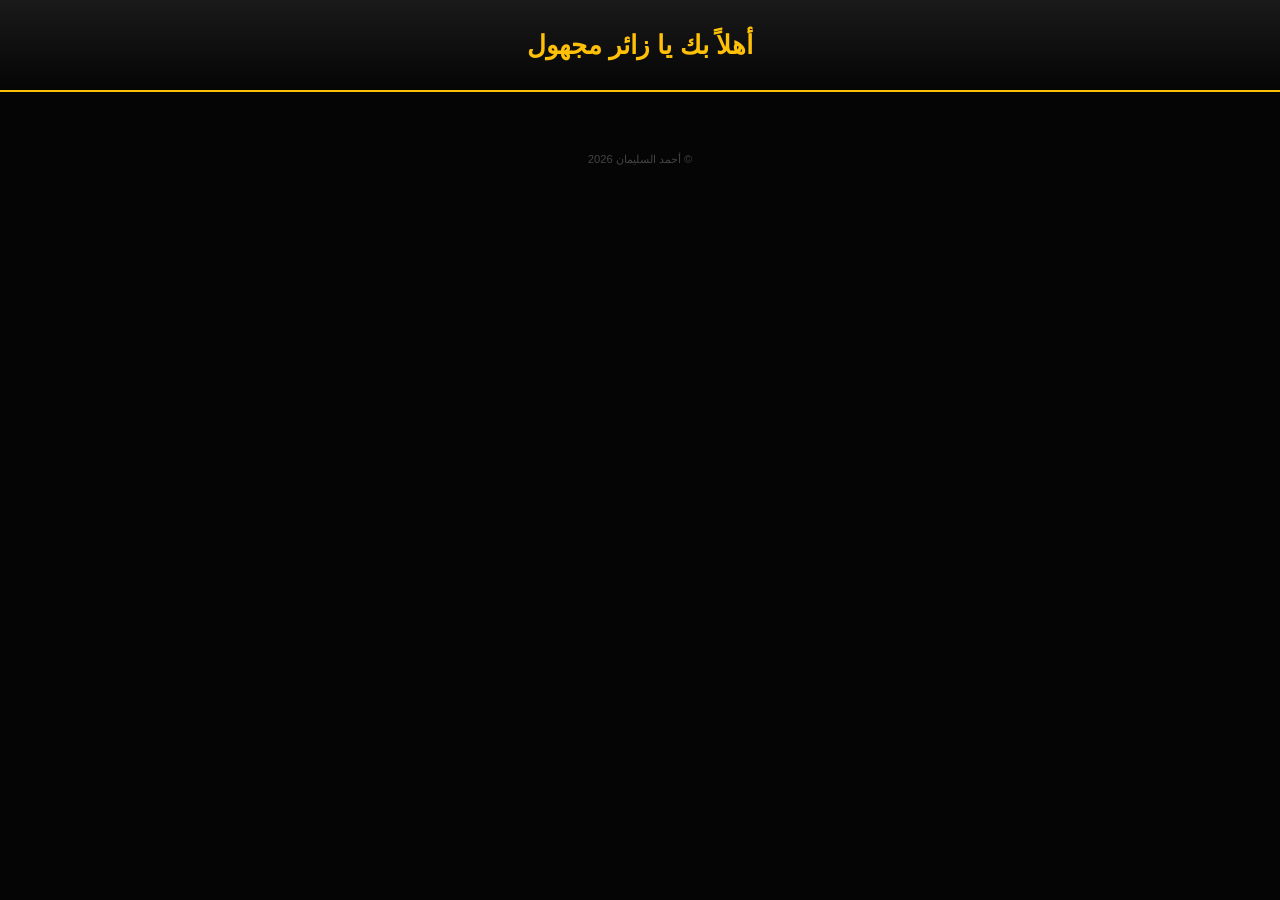
==== commit 5e232718: "Update index.html" ====
--- a/index.html
+++ b/index.html
@@ -5,117 +5,151 @@
     <meta name="viewport" content="width=device-width, initial-scale=1.0">
     <title>الموقع الرسمي لأحمد السليمان</title>
     <style>
-        :root { --gold: #ffc107; --bg: #0a0a0a; --card: #161616; }
+        :root { --gold: #ffc107; --bg: #050505; --card: #121212; --accent: #1e1e1e; }
         body { font-family: 'Segoe UI', sans-serif; background: var(--bg); color: white; padding: 0; margin: 0; }
         
-        /* الهيدر الرسمي */
         header { 
             background: linear-gradient(to bottom, #1a1a1a, var(--bg)); 
-            padding: 25px 10px; text-align: center; border-bottom: 2px solid var(--gold);
+            padding: 30px 10px; text-align: center; border-bottom: 2px solid var(--gold);
         }
         header h1 { margin: 0; font-size: 1.6rem; color: var(--gold); }
 
-        /* لوحة التحكم: مخفية افتراضياً */
+        /* لوحة التحكم السرية */
         #adminPanel { 
-            display: none; 
-            background: #222; padding: 15px; border-radius: 12px; 
-            border: 2px solid var(--gold); margin: 15px; 
+            display: none; background: var(--accent); padding: 20px; border-radius: 12px;
+            border: 1px solid var(--gold); margin: 15px; 
         }
-        input { width: 100%; padding: 10px; margin: 5px 0; border-radius: 8px; border: 1px solid #444; background: #000; color: white; box-sizing: border-box; }
+        .admin-section { background: #000; padding: 15px; border-radius: 10px; margin-bottom: 15px; border: 1px solid #333; }
+        input { width: 100%; padding: 12px; margin: 8px 0; border-radius: 8px; border: 1px solid #333; background: #000; color: white; box-sizing: border-box; }
         
-        /* شبكة المجلدات: 3 في الصف الواحد */
+        /* جدول سجل الزوار */
+        table { width: 100%; border-collapse: collapse; font-size: 0.8rem; margin-top: 10px; }
+        th, td { border: 1px solid #333; padding: 8px; text-align: center; }
+        th { background: var(--gold); color: black; }
+
         .folders-grid { display: grid; grid-template-columns: repeat(3, 1fr); gap: 12px; padding: 15px; }
-        .folder-item { background: var(--card); border-radius: 12px; overflow: hidden; border: 1px solid #333; cursor: pointer; transition: 0.3s; }
-        .folder-item:hover { border-color: var(--gold); transform: translateY(-3px); }
-        .folder-poster { width: 100%; height: 120px; background: linear-gradient(45deg, #111, #333); display: flex; align-items: center; justify-content: center; font-size: 2rem; }
-        .folder-name { padding: 8px; font-size: 0.8rem; font-weight: bold; text-align: center; color: var(--gold); }
+        .folder-card { background: var(--card); border-radius: 12px; overflow: hidden; border: 1px solid #222; cursor: pointer; transition: 0.3s; }
+        .folder-card:hover { border-color: var(--gold); transform: translateY(-3px); }
+        .folder-img { width: 100%; height: 110px; background: #222; display: flex; align-items: center; justify-content: center; font-size: 2rem; }
+        .folder-name { padding: 8px; text-align: center; font-size: 0.75rem; color: #eee; }
 
-        /* النافذة المنبثقة */
-        .modal-overlay { display: none; position: fixed; top: 0; left: 0; width: 100%; height: 100%; background: rgba(0,0,0,0.95); z-index: 9999; justify-content: center; align-items: flex-start; overflow-y: auto; padding-top: 30px; }
-        .modal-body { background: #111; width: 95%; max-width: 800px; border-radius: 20px; border: 1px solid var(--gold); padding: 15px; position: relative; margin-bottom: 50px; }
-        
-        /* شبكة الحلقات داخل المجلد: حلقتين في الصف الواحد */
-        .episodes-container { display: grid; grid-template-columns: repeat(2, 1fr); gap: 10px; }
-        .ep-card { background: #222; border-radius: 10px; overflow: hidden; border: 1px solid #444; }
-        .video-box { position: relative; padding-bottom: 56.25%; height: 0; }
-        .video-box iframe { position: absolute; top: 0; left: 0; width: 100%; height: 100%; border: none; }
-        
-        .btn { display: block; width: 100%; padding: 8px; border-radius: 6px; font-weight: bold; cursor: pointer; text-decoration: none; border: none; text-align: center; }
+        .modal { display: none; position: fixed; top: 0; left: 0; width: 100%; height: 100%; background: rgba(0,0,0,0.95); z-index: 10000; overflow-y: auto; padding-top: 30px; }
+        .modal-content { background: #000; width: 95%; max-width: 800px; margin: auto; border-radius: 20px; border: 1px solid var(--gold); padding: 15px; position: relative; }
+        .episodes-grid { display: grid; grid-template-columns: repeat(2, 1fr); gap: 10px; }
+        .ep-card { background: #111; border-radius: 10px; overflow: hidden; border: 1px solid #333; }
+        .video-container { position: relative; padding-bottom: 56.25%; height: 0; }
+        .video-container iframe { position: absolute; top: 0; left: 0; width: 100%; height: 100%; border: none; }
+
+        .btn { display: block; width: 100%; padding: 10px; border-radius: 8px; font-weight: bold; cursor: pointer; border: none; text-align: center; }
         .add-btn { background: var(--gold); color: black; margin-top: 10px; }
         .close-btn { background: #ff4444; color: white; padding: 5px 15px; border-radius: 8px; margin-bottom: 10px; float: left; cursor: pointer; }
-        
-        /* الزر السري لفتح لوحة التحكم */
-        .secret-trigger { position: fixed; bottom: 0; right: 0; width: 30px; height: 30px; background: transparent; cursor: pointer; z-index: 1000; }
 
-        @media (max-width: 500px) {
-            .folder-poster { height: 100px; font-size: 1.5rem; }
-            .folder-name { font-size: 0.7rem; }
-        }
+        .secret-trigger { position: fixed; bottom: 0; left: 0; width: 40px; height: 40px; background: transparent; cursor: pointer; z-index: 999; }
+        footer { text-align: center; padding: 20px; color: #444; font-size: 0.7rem; }
     </style>
 </head>
 <body>
 
     <header>
-        <h1>الموقع الرسمي لأحمد السليمان</h1>
+        <h1 id="welcomeText">الموقع الرسمي لأحمد السليمان</h1>
     </header>
 
     <div id="adminPanel">
-        <h3 style="color:var(--gold); margin:0 0 10px 0;">لوحة المدير 🛠️</h3>
-        <input type="text" id="fName" placeholder="اسم المجلد (المسلسل)">
-        <input type="text" id="eTitle" placeholder="اسم الحلقة (مثلاً: حلقة 1)">
-        <input type="text" id="uLink" placeholder="رابط Google Drive">
-        <button class="btn add-btn" onclick="addNewEp()">إضافة الحلقة</button>
-        <button onclick="hideAdmin()" style="background:none; color:#777; border:none; margin-top:10px; width:100%; cursor:pointer;">إغلاق اللوحة</button>
+        <div class="admin-section">
+            <h4 style="color:var(--gold); margin:0;">👥 سجل الزوار (الأسماء)</h4>
+            <div id="visitorList" style="max-height: 200px; overflow-y: auto;">
+                <table>
+                    <thead><tr><th>الاسم</th><th>التوقيت</th></tr></thead>
+                    <tbody id="visitorTableBody"></tbody>
+                </table>
+            </div>
+            <button onclick="clearVisitors()" style="background:none; color:#ff4444; border:none; font-size:0.7rem; cursor:pointer; margin-top:5px;">مسح السجل</button>
+        </div>
+
+        <div class="admin-section">
+            <h4 style="color:var(--gold); margin:0;">🎬 إضافة حلقة</h4>
+            <input type="text" id="fName" placeholder="اسم المسلسل">
+            <input type="text" id="eTitle" placeholder="رقم الحلقة">
+            <input type="text" id="uLink" placeholder="رابط Google Drive">
+            <button class="btn add-btn" onclick="addNewEp()">نشر الآن</button>
+        </div>
+        <button onclick="document.getElementById('adminPanel').style.display='none'" style="width:100%; background:none; color:#555; border:none; cursor:pointer;">إغلاق</button>
     </div>
 
-    <div id="foldersBox" class="folders-grid"></div>
+    <div class="folders-grid" id="foldersBox"></div>
 
-    <div id="modalBox" class="modal-overlay">
-        <div class="modal-body">
+    <div id="vModal" class="modal">
+        <div class="modal-content">
             <button class="close-btn" onclick="closeFolder()">إغلاق ×</button>
-            <div id="modalTitle" style="text-align:center; color:var(--gold); margin-bottom:15px; font-size:1.2rem; clear:both;"></div>
-            <div id="episodesBox" class="episodes-container"></div>
+            <div id="mTitle" style="text-align:center; color:var(--gold); margin: 15px 0; font-size: 1.1rem; clear:both;"></div>
+            <div id="epsBox" class="episodes-grid"></div>
         </div>
     </div>
 
-    <div class="secret-trigger" onclick="checkAdmin()"></div>
+    <footer><p>© أحمد السليمان 2026</p></footer>
+    <div class="secret-trigger" onclick="openAdmin()"></div>
 
     <script>
-        // استخدام اسم قاعدة البيانات الذي وضعت فيه فيديوهاتك سابقاً لضمان ظهورها
         const DB_NAME = 'ahmed_series_db';
+        const VISITORS_DB = 'ahmed_visitors_db';
 
-        window.onload = function() { renderUI(); };
+        window.onload = function() { 
+            askName();
+            renderUI(); 
+        };
 
-        function checkAdmin() {
-            const pass = prompt("أدخل كلمة مرور المدير للتحميل:");
-            if(pass === "1234") {
+        // دالة طلب الاسم من الزائر
+        function askName() {
+            let name = sessionStorage.getItem('visitor_name');
+            if (!name) {
+                name = prompt("أهلاً بك في موقع أحمد السليمان الرسمي، فضلاً أدخل اسمك للدخول:");
+                if (!name || name.trim() === "") name = "زائر مجهول";
+                sessionStorage.setItem('visitor_name', name);
+                
+                // حفظ الاسم في سجل المدير مع الوقت
+                let visitors = JSON.parse(localStorage.getItem(VISITORS_DB)) || [];
+                let now = new Date();
+                let timeStr = now.getHours() + ":" + now.getMinutes() + " - " + now.toLocaleDateString();
+                visitors.push({ name: name, time: timeStr });
+                localStorage.setItem(VISITORS_DB, JSON.stringify(visitors));
+            }
+            document.getElementById('welcomeText').innerText = "أهلاً بك يا " + name;
+        }
+
+        function openAdmin() {
+            if(prompt("كلمة مرور المدير:") === "1234") {
                 document.getElementById('adminPanel').style.display = 'block';
-                window.scrollTo(0,0);
-            } else {
-                alert("كلمة مرور خاطئة!");
+                updateVisitorUI();
             }
         }
 
-        function hideAdmin() {
-            document.getElementById('adminPanel').style.display = 'none';
+        function updateVisitorUI() {
+            const body = document.getElementById('visitorTableBody');
+            const visitors = JSON.parse(localStorage.getItem(VISITORS_DB)) || [];
+            body.innerHTML = visitors.reverse().map(v => `<tr><td>${v.name}</td><td>${v.time}</td></tr>`).join('');
+        }
+
+        function clearVisitors() {
+            if(confirm("هل تريد مسح سجل الزوار؟")) {
+                localStorage.removeItem(VISITORS_DB);
+                updateVisitorUI();
+            }
         }
 
         function addNewEp() {
-            const folder = document.getElementById('fName').value.trim();
-            const episode = document.getElementById('eTitle').value.trim();
-            const url = document.getElementById('uLink').value.trim();
+            const f = document.getElementById('fName').value.trim();
+            const e = document.getElementById('eTitle').value.trim();
+            const u = document.getElementById('uLink').value.trim();
             let id = "";
-            if (url.includes('/d/')) id = url.split('/d/')[1].split('/')[0];
-            else if (url.includes('id=')) id = url.split('id=')[1].split('&')[0];
+            if (u.includes('/d/')) id = u.split('/d/')[1].split('/')[0];
+            else if (u.includes('id=')) id = u.split('id=')[1].split('&')[0];
 
-            if(folder && episode && id) {
+            if(f && e && id) {
                 let db = JSON.parse(localStorage.getItem(DB_NAME)) || [];
-                db.push({ folder, episode, id });
+                db.push({ folder: f, episode: e, id: id });
                 localStorage.setItem(DB_NAME, JSON.stringify(db));
-                document.getElementById('eTitle').value = '';
-                document.getElementById('uLink').value = '';
                 renderUI();
-                alert("تمت الإضافة!");
+                alert("تم النشر!");
             }
         }
 
@@ -124,43 +158,26 @@
             const db = JSON.parse(localStorage.getItem(DB_NAME)) || [];
             grid.innerHTML = '';
             const map = {};
-            db.forEach(item => {
-                if (!map[item.folder]) map[item.folder] = [];
-                map[item.folder].push(item);
-            });
-            for (let name in map) {
-                grid.innerHTML += `
-                    <div class="folder-item" onclick="openFolder('${name}')">
-                        <div class="folder-poster">🎬</div>
-                        <div class="folder-name">${name}</div>
-                    </div>`;
+            db.forEach(i => { if (!map[i.folder]) map[i.folder] = []; map[i.folder].push(i); });
+            for (let n in map) {
+                grid.innerHTML += `<div class="folder-card" onclick="openFolder('${n}')"><div class="folder-img">🎬</div><div class="folder-name">${n}</div></div>`;
             }
         }
 
-        function openFolder(name) {
+        function openFolder(n) {
             const db = JSON.parse(localStorage.getItem(DB_NAME)) || [];
-            const box = document.getElementById('episodesBox');
-            const title = document.getElementById('modalTitle');
-            const modal = document.getElementById('modalBox');
-
-            title.innerText = "مسلسل: " + name;
+            const box = document.getElementById('epsBox');
+            document.getElementById('mTitle').innerText = n;
             box.innerHTML = '';
-            const episodes = db.filter(item => item.folder === name);
-
-            episodes.forEach((item) => {
-                const preview = `https://drive.google.com/file/d/${item.id}/preview`;
-                box.innerHTML += `
-                    <div class="ep-card">
-                        <div class="video-box"><iframe src="${preview}"></iframe></div>
-                        <div style="padding:8px; text-align:center; font-size:0.8rem;">${item.episode}</div>
-                    </div>`;
+            db.filter(i => i.folder === n).forEach(i => {
+                box.innerHTML += `<div class="ep-card"><div class="video-container"><iframe src="https://drive.google.com/file/d/${i.id}/preview"></iframe></div><div style="padding:8px; text-align:center; font-size:0.8rem;">${i.episode}</div></div>`;
             });
-            modal.style.display = 'flex';
+            document.getElementById('vModal').style.display = 'block';
         }
 
         function closeFolder() {
-            document.getElementById('modalBox').style.display = 'none';
-            document.getElementById('episodesBox').innerHTML = ''; // إيقاف الفيديوهات عند الإغلاق
+            document.getElementById('vModal').style.display = 'none';
+            document.getElementById('epsBox').innerHTML = '';
         }
     </script>
 </body>
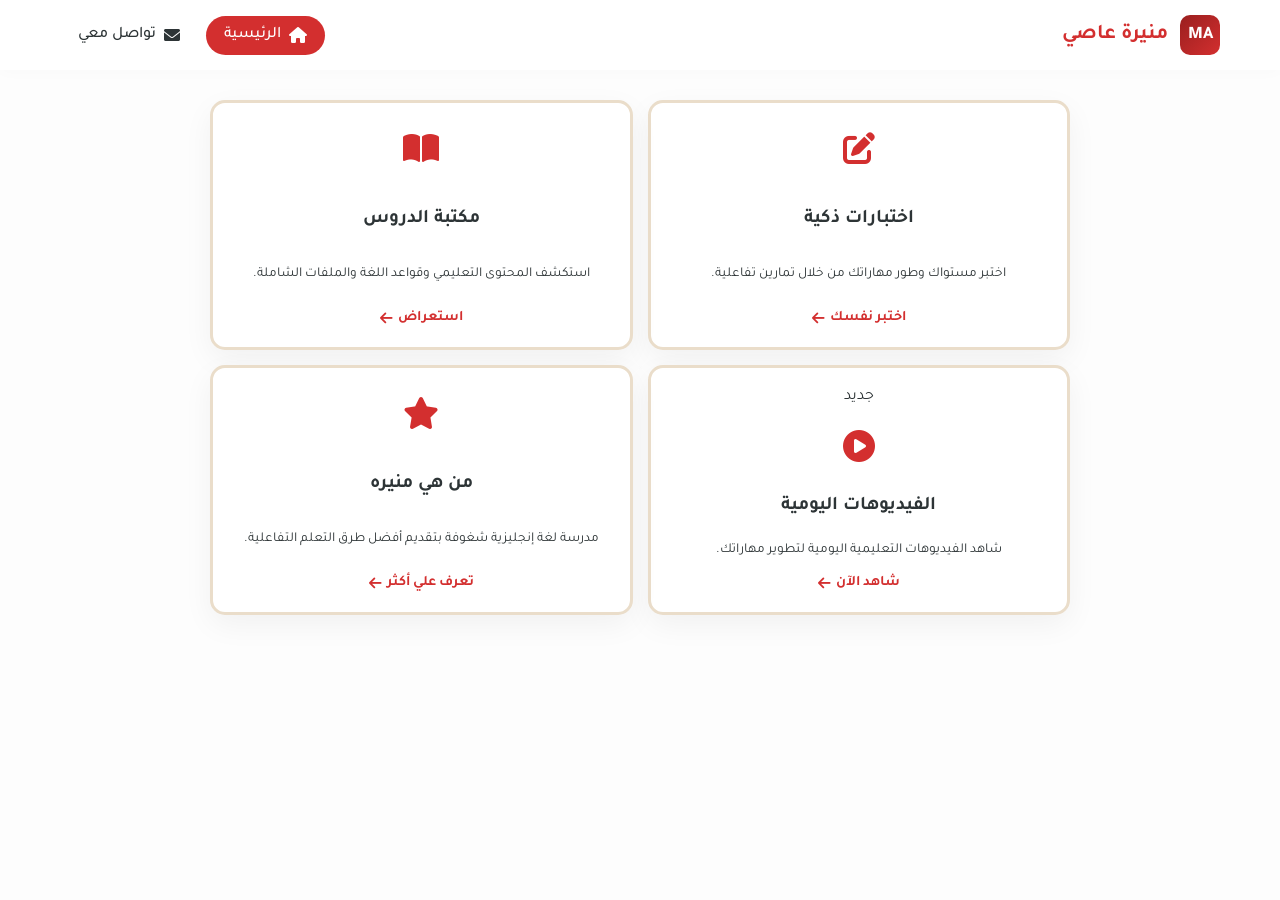
==== commit 089b230c: "Add files via upload" ====
--- a/index.html
+++ b/index.html
@@ -1,184 +1,93 @@
-<!DOCTYPE html>
-<html lang="ar" dir="rtl">
-<head>
-    <meta charset="UTF-8">
-    <meta name="viewport" content="width=device-width, initial-scale=1.0">
-    <title>الموقع الرسمي لأحمد السليمان</title>
-    <style>
-        :root { --gold: #ffc107; --bg: #050505; --card: #121212; --accent: #1e1e1e; }
-        body { font-family: 'Segoe UI', sans-serif; background: var(--bg); color: white; padding: 0; margin: 0; }
-        
-        header { 
-            background: linear-gradient(to bottom, #1a1a1a, var(--bg)); 
-            padding: 30px 10px; text-align: center; border-bottom: 2px solid var(--gold);
-        }
-        header h1 { margin: 0; font-size: 1.6rem; color: var(--gold); }
-
-        /* لوحة التحكم السرية */
-        #adminPanel { 
-            display: none; background: var(--accent); padding: 20px; border-radius: 12px;
-            border: 1px solid var(--gold); margin: 15px; 
-        }
-        .admin-section { background: #000; padding: 15px; border-radius: 10px; margin-bottom: 15px; border: 1px solid #333; }
-        input { width: 100%; padding: 12px; margin: 8px 0; border-radius: 8px; border: 1px solid #333; background: #000; color: white; box-sizing: border-box; }
-        
-        /* جدول سجل الزوار */
-        table { width: 100%; border-collapse: collapse; font-size: 0.8rem; margin-top: 10px; }
-        th, td { border: 1px solid #333; padding: 8px; text-align: center; }
-        th { background: var(--gold); color: black; }
-
-        .folders-grid { display: grid; grid-template-columns: repeat(3, 1fr); gap: 12px; padding: 15px; }
-        .folder-card { background: var(--card); border-radius: 12px; overflow: hidden; border: 1px solid #222; cursor: pointer; transition: 0.3s; }
-        .folder-card:hover { border-color: var(--gold); transform: translateY(-3px); }
-        .folder-img { width: 100%; height: 110px; background: #222; display: flex; align-items: center; justify-content: center; font-size: 2rem; }
-        .folder-name { padding: 8px; text-align: center; font-size: 0.75rem; color: #eee; }
-
-        .modal { display: none; position: fixed; top: 0; left: 0; width: 100%; height: 100%; background: rgba(0,0,0,0.95); z-index: 10000; overflow-y: auto; padding-top: 30px; }
-        .modal-content { background: #000; width: 95%; max-width: 800px; margin: auto; border-radius: 20px; border: 1px solid var(--gold); padding: 15px; position: relative; }
-        .episodes-grid { display: grid; grid-template-columns: repeat(2, 1fr); gap: 10px; }
-        .ep-card { background: #111; border-radius: 10px; overflow: hidden; border: 1px solid #333; }
-        .video-container { position: relative; padding-bottom: 56.25%; height: 0; }
-        .video-container iframe { position: absolute; top: 0; left: 0; width: 100%; height: 100%; border: none; }
-
-        .btn { display: block; width: 100%; padding: 10px; border-radius: 8px; font-weight: bold; cursor: pointer; border: none; text-align: center; }
-        .add-btn { background: var(--gold); color: black; margin-top: 10px; }
-        .close-btn { background: #ff4444; color: white; padding: 5px 15px; border-radius: 8px; margin-bottom: 10px; float: left; cursor: pointer; }
-
-        .secret-trigger { position: fixed; bottom: 0; left: 0; width: 40px; height: 40px; background: transparent; cursor: pointer; z-index: 999; }
-        footer { text-align: center; padding: 20px; color: #444; font-size: 0.7rem; }
-    </style>
-</head>
-<body>
-
-    <header>
-        <h1 id="welcomeText">الموقع الرسمي لأحمد السليمان</h1>
-    </header>
-
-    <div id="adminPanel">
-        <div class="admin-section">
-            <h4 style="color:var(--gold); margin:0;">👥 سجل الزوار (الأسماء)</h4>
-            <div id="visitorList" style="max-height: 200px; overflow-y: auto;">
-                <table>
-                    <thead><tr><th>الاسم</th><th>التوقيت</th></tr></thead>
-                    <tbody id="visitorTableBody"></tbody>
-                </table>
-            </div>
-            <button onclick="clearVisitors()" style="background:none; color:#ff4444; border:none; font-size:0.7rem; cursor:pointer; margin-top:5px;">مسح السجل</button>
-        </div>
-
-        <div class="admin-section">
-            <h4 style="color:var(--gold); margin:0;">🎬 إضافة حلقة</h4>
-            <input type="text" id="fName" placeholder="اسم المسلسل">
-            <input type="text" id="eTitle" placeholder="رقم الحلقة">
-            <input type="text" id="uLink" placeholder="رابط Google Drive">
-            <button class="btn add-btn" onclick="addNewEp()">نشر الآن</button>
-        </div>
-        <button onclick="document.getElementById('adminPanel').style.display='none'" style="width:100%; background:none; color:#555; border:none; cursor:pointer;">إغلاق</button>
-    </div>
-
-    <div class="folders-grid" id="foldersBox"></div>
-
-    <div id="vModal" class="modal">
-        <div class="modal-content">
-            <button class="close-btn" onclick="closeFolder()">إغلاق ×</button>
-            <div id="mTitle" style="text-align:center; color:var(--gold); margin: 15px 0; font-size: 1.1rem; clear:both;"></div>
-            <div id="epsBox" class="episodes-grid"></div>
-        </div>
-    </div>
-
-    <footer><p>© أحمد السليمان 2026</p></footer>
-    <div class="secret-trigger" onclick="openAdmin()"></div>
-
-    <script>
-        const DB_NAME = 'ahmed_series_db';
-        const VISITORS_DB = 'ahmed_visitors_db';
-
-        window.onload = function() { 
-            askName();
-            renderUI(); 
-        };
-
-        // دالة طلب الاسم من الزائر
-        function askName() {
-            let name = sessionStorage.getItem('visitor_name');
-            if (!name) {
-                name = prompt("أهلاً بك في موقع أحمد السليمان الرسمي، فضلاً أدخل اسمك للدخول:");
-                if (!name || name.trim() === "") name = "زائر مجهول";
-                sessionStorage.setItem('visitor_name', name);
-                
-                // حفظ الاسم في سجل المدير مع الوقت
-                let visitors = JSON.parse(localStorage.getItem(VISITORS_DB)) || [];
-                let now = new Date();
-                let timeStr = now.getHours() + ":" + now.getMinutes() + " - " + now.toLocaleDateString();
-                visitors.push({ name: name, time: timeStr });
-                localStorage.setItem(VISITORS_DB, JSON.stringify(visitors));
-            }
-            document.getElementById('welcomeText').innerText = "أهلاً بك يا " + name;
-        }
-
-        function openAdmin() {
-            if(prompt("كلمة مرور المدير:") === "1234") {
-                document.getElementById('adminPanel').style.display = 'block';
-                updateVisitorUI();
-            }
-        }
-
-        function updateVisitorUI() {
-            const body = document.getElementById('visitorTableBody');
-            const visitors = JSON.parse(localStorage.getItem(VISITORS_DB)) || [];
-            body.innerHTML = visitors.reverse().map(v => `<tr><td>${v.name}</td><td>${v.time}</td></tr>`).join('');
-        }
-
-        function clearVisitors() {
-            if(confirm("هل تريد مسح سجل الزوار؟")) {
-                localStorage.removeItem(VISITORS_DB);
-                updateVisitorUI();
-            }
-        }
-
-        function addNewEp() {
-            const f = document.getElementById('fName').value.trim();
-            const e = document.getElementById('eTitle').value.trim();
-            const u = document.getElementById('uLink').value.trim();
-            let id = "";
-            if (u.includes('/d/')) id = u.split('/d/')[1].split('/')[0];
-            else if (u.includes('id=')) id = u.split('id=')[1].split('&')[0];
-
-            if(f && e && id) {
-                let db = JSON.parse(localStorage.getItem(DB_NAME)) || [];
-                db.push({ folder: f, episode: e, id: id });
-                localStorage.setItem(DB_NAME, JSON.stringify(db));
-                renderUI();
-                alert("تم النشر!");
-            }
-        }
-
-        function renderUI() {
-            const grid = document.getElementById('foldersBox');
-            const db = JSON.parse(localStorage.getItem(DB_NAME)) || [];
-            grid.innerHTML = '';
-            const map = {};
-            db.forEach(i => { if (!map[i.folder]) map[i.folder] = []; map[i.folder].push(i); });
-            for (let n in map) {
-                grid.innerHTML += `<div class="folder-card" onclick="openFolder('${n}')"><div class="folder-img">🎬</div><div class="folder-name">${n}</div></div>`;
-            }
-        }
-
-        function openFolder(n) {
-            const db = JSON.parse(localStorage.getItem(DB_NAME)) || [];
-            const box = document.getElementById('epsBox');
-            document.getElementById('mTitle').innerText = n;
-            box.innerHTML = '';
-            db.filter(i => i.folder === n).forEach(i => {
-                box.innerHTML += `<div class="ep-card"><div class="video-container"><iframe src="https://drive.google.com/file/d/${i.id}/preview"></iframe></div><div style="padding:8px; text-align:center; font-size:0.8rem;">${i.episode}</div></div>`;
-            });
-            document.getElementById('vModal').style.display = 'block';
-        }
-
-        function closeFolder() {
-            document.getElementById('vModal').style.display = 'none';
-            document.getElementById('epsBox').innerHTML = '';
-        }
-    </script>
-</body>
-</html>
+<!DOCTYPE html>
+<html lang="ar" dir="rtl">
+<head>
+    <meta charset="UTF-8">
+    <meta name="viewport" content="width=device-width, initial-scale=1.0">
+    <title>منصتي التعليمية - منيرة عاصي</title>
+    <link href="https://fonts.googleapis.com/css2?family=Tajawal:wght@400;700;900&display=swap" rel="stylesheet">
+    <link rel="stylesheet" href="https://cdnjs.cloudflare.com/ajax/libs/font-awesome/6.0.0/css/all.min.css">
+    <link rel="stylesheet" href="style.css">
+        <link rel="stylesheet" href="exams.css">
+                <link rel="stylesheet" href="lessons.css">
+                                <link rel="stylesheet" href="video.css">
+    <meta name="viewport" content="width=device-width, initial-scale=1.0">
+
+</head>
+<body>
+<header class="main-header">
+    <div class="header-container">
+        <div class="brand-logo" onclick="goHome(0)">
+            <div class="logo-icon">MA</div>
+            <span class="teacher-name">منيرة عاصي</span>
+        </div>
+        <nav class="nav-links">
+            <button class="nav-link active" onclick="goHome(0)"><i class="fas fa-home"></i> الرئيسية</button>
+            <button class="nav-link" onclick="showContact(2)"><i class="fas fa-envelope"></i> تواصل معي</button>
+        </nav>
+    </div>
+</header>
+
+<main class="app-content">
+    <div id="dashboard-view" class="dashboard-grid fade-in">
+      <div class="dash-card" onclick="openExams()">
+    <div class="card-icon"><i class="fas fa-edit"></i></div>
+    <h2>اختبارات ذكية</h2>
+                 <p>اختبر مستواك وطور مهاراتك من خلال تمارين تفاعلية.</p>
+            <span class="card-action">اختبر نفسك <i class="fas fa-arrow-left"></i></span>
+
+</div>
+
+  
+
+        <div class="dash-card" onclick="openLessons()">
+            <div class="card-icon"><i class="fas fa-book-open"></i></div>
+             <h2>مكتبة الدروس</h2>
+            <p>استكشف المحتوى التعليمي وقواعد اللغة والملفات الشاملة.</p>
+          
+            <span class="card-action">استعراض <i class="fas fa-arrow-left"></i></span>
+        </div>
+
+        <div class="dash-card video-card" onclick="openVideos()">
+            <div class="video-badge">جديد</div>
+            <div class="card-icon"><i class="fas fa-play-circle"></i></div>
+            <h2>الفيديوهات اليومية</h2>
+            <p>شاهد الفيديوهات التعليمية اليومية لتطوير مهاراتك.</p>
+            <span class="card-action">شاهد الآن <i class="fas fa-arrow-left"></i></span>
+        </div>
+        
+        <div class="dash-card" onclick="showAboutMe(2)">
+    <div class="card-icon"><i class="fas fa-star"></i></div>
+    <h2>من هي منيره</h2>
+    <p>مدرسة لغة إنجليزية شغوفة بتقديم أفضل طرق التعلم التفاعلية.</p>
+    <span class="card-action">تعرف علي أكثر <i class="fas fa-arrow-left"></i></span>
+</div> </div>
+    
+
+    <div id="content-viewer" class="content-viewer" style="display:none;">
+        <aside class="lesson-sidebar">
+            <ul id="file-list"></ul>
+        </aside>
+        <section class="main-viewer-area" style="flex:1;">
+            <iframe id="main-viewer" src="" style="width:100%; height:100%; border:none;"></iframe>
+        </section>
+    </div>
+
+    <div id="contact-box" class="dashboard-grid" style="display:none;"></div>
+</main>
+<div id="full-viewer" class="full-screen-viewer" style="display: none; position: fixed; top: 0; left: 0; width: 100%; height: 100vh; background: white; z-index: 9999; flex-direction: column;">
+    <div class="viewer-header" style="background: var(--white); padding: 15px 25px; border-bottom: 4px solid #eaddca; display: flex; justify-content: space-between; align-items: center;">
+        <h3 id="viewing-file-name" style="color: var(--primary-red); margin: 0;">اسم الدرس</h3>
+        <button onclick="closeFullScreen()" class="nav-link active" style="cursor: pointer; padding: 10px 25px; border-radius: 50px; border: none; background: var(--primary-red); color: white;">
+            <i class="fas fa-times"></i> إغلاق العرض
+        </button>
+    </div>
+    
+    <iframe id="file-iframe" src="" style="width: 100%; flex-grow: 1; border: none;"></iframe>
+</div>
+<script src="script.js"></script>
+<script src="exams.js"></script>
+<script src="lessons.js"></script>
+<script src="video.js"></script>
+
+</body>
+</html>
--- a/style.css
+++ b/style.css
@@ -0,0 +1,177 @@
+:root {
+    --primary-red: #d32f2f;
+    --dark-red: #9a1f1f;
+    --background: #fdfdfd;
+    --text-dark: #2d3436;
+    --text-light: #636e72;
+    --white: #ffffff;
+    --shadow: 0 10px 30px rgba(0, 0, 0, 0.05);
+    --ease: all 0.3s cubic-bezier(0.4, 0, 0.2, 1);
+    
+    /* === اللون الدافئ الجديد للإطار === */
+    --warm-border: rgba(211, 47, 47, 0.15); /* درجة باهتة جداً من الأحمر الدافئ */
+    /* بديل ذهبي دافئ: --warm-border: #e0dbcd; */
+    /* ===================================== */
+}
+
+* { box-sizing: border-box; margin: 0; padding: 0; }
+body {
+    font-family: 'Tajawal', sans-serif;
+    direction: rtl; background: var(--background);
+    color: var(--text-dark); overflow-x: hidden;
+}
+
+/* Header */
+.main-header {
+    background: var(--white); height: 70px;
+    display: flex; align-items: center;
+    box-shadow: 0 2px 15px rgba(0,0,0,0.02);
+    position: sticky; top: 0; z-index: 1000;
+}
+
+.header-container {
+    display: flex; width: 100%; max-width: 1200px;
+    margin: 0 auto; padding: 0 20px;
+    align-items: center; justify-content: space-between;
+}
+
+.brand-logo { display: flex; align-items: center; gap: 12px; cursor: pointer; }
+.logo-icon {
+    background: linear-gradient(135deg, var(--dark-red), var(--primary-red));
+    color: var(--white); width: 40px; height: 40px;
+    border-radius: 10px; display: flex; align-items: center;
+    justify-content: center; font-weight: 800; font-size: 1.1rem;
+}
+
+.teacher-name { font-size: 1.3rem; font-weight: 700; color: var(--primary-red); }
+
+/* Navigation */
+.nav-links { display: flex; gap: 8px; }
+.nav-link {
+    background: none; border: none; padding: 10px 18px;
+    border-radius: 25px; cursor: pointer; color: var(--text-dark);
+    font-size: 1rem; font-weight: 500; font-family: inherit;
+    transition: var(--ease); display: flex; align-items: center; gap: 8px;
+}
+.nav-link.active { background: var(--primary-red); color: var(--white); }
+
+/* Dashboard Grid */
+/* للموبايل */
+@media (max-width: 600px) {
+    .dashboard-grid {
+        grid-template-columns: 1fr; /* كرت واحد في الصف */
+    }
+}
+/* حركة إضافية عند مرور الماوس لتحديد الحواف أكثر */
+.dash-card:hover {
+    transform: translateY(-5px);
+    border-color: var(--primary-red); /* يتغير الإطار للون الأحمر عند التأشير */
+    box-shadow: 0 15px 35px rgba(0,0,0,0.1);
+}
+.card-action {
+    font-size: 0.9rem; font-weight: 700; color: var(--primary-red);
+    display: flex; align-items: center; gap: 5px;
+}
+
+
+/* Mobile */
+/* تعديل شبكة الكروت لتظهر كرتين في كل صف */
+/* التنسيق المحدث لكروت أصغر وأكثر تناسقاً */
+/**/
+.dash-card {
+    background: var(--white);
+    padding: 20px 15px; /* تقليل المسافات الداخلية */
+    border-radius: 15px; /* حواف أنعم قليلاً لتناسب الحجم الأصغر */
+    
+    /* الإطار الدافئ والواضح الذي طلبته */
+    border: 3px solid #eaddca; 
+    box-shadow: var(--shadow);
+    transition: var(--ease);
+    
+    /* توحيد المقاسات بحجم أصغر */
+    display: flex;
+    flex-direction: column;
+    align-items: center;
+    text-align: center;
+    justify-content: space-between;
+    min-height: 250px; /* تقليل الارتفاع الأدنى من 320 إلى 250 */
+    height: 100%;
+}
+
+/* تصغير حجم الأيقونة لتناسب الكرت */
+.card-icon {
+    font-size: 2rem; /* تصغير من 2.5 إلى 2 */
+    color: var(--primary-red);
+    margin-bottom: 10px;
+    height: 50px; 
+    display: flex;
+    align-items: center;
+}
+
+/* تصغير الخطوط داخل الكرت */
+.dash-card h2 {
+    font-size: 1.2rem; /* تصغير العنوان */
+    margin-bottom: 8px;
+}
+
+.dash-card p {
+    font-size: 0.85rem; /* تصغير النص الوصفي */
+    line-height: 1.5;
+}
+
+/* تصغير شبكة العرض لتقليل عرض الكروت */
+.dashboard-grid {
+    display: grid;
+    grid-template-columns: repeat(2, 1fr);
+    gap: 15px; /* تقليل المسافة بين الكروت */
+    padding: 30px 20px;
+    max-width: 900px; /* تقليل العرض الأقصى للشبكة ليصبح الكرت أنحل */
+    margin: 0 auto;
+    align-items: stretch;
+}
+/* تنسيق عرض الملف المفتوح */
+.full-screen-viewer {
+    display: none; /* مخفي حتى يتم النقر على درس */
+}
+
+.viewer-header h3 {
+    font-family: 'Tajawal', sans-serif;
+    font-size: 1.2rem;
+}
+
+/* تأثير بسيط عند الوقوف على زر الإغلاق */
+.viewer-header button:hover {
+    background-color: var(--dark-red) !important;
+    transform: scale(1.05);
+    transition: 0.3s;
+}
+#file-iframe {
+    width: 100%;
+    height: 100%; /* ملء المساحة المتبقية */
+    border: none;
+    display: block;
+    /* تحسين التمرير على الموبايل */
+    -webkit-overflow-scrolling: touch;
+}
+
+#full-viewer {
+    position: fixed;
+    top: 0;
+    left: 0;
+    width: 100vw; /* عرض الشاشة بالكامل */
+    height: 100dvh; /* ارتفاع الشاشة الديناميكي للموبايل */
+    background: white;
+    z-index: 9999;
+    display: none;
+    flex-direction: column;
+}
+/* تأثير الوميض الضوئي */
+.flash-effect {
+    animation: flash-animation 0.4s ease-out;
+}
+
+@keyframes flash-animation {
+    0% { background-color: transparent; }
+    50% { background-color: rgba(211, 47, 47, 0.3); transform: scale(0.95); }
+    100% { background-color: transparent; transform: scale(1); }
+}
--- a/exams.css
+++ b/exams.css
@@ -0,0 +1,110 @@
+/* الحاوية الكبرى للاختبار */
+.exams-container {
+    width: 90%;
+    max-width: 700px;
+    margin: 20px auto;
+    background: #ffffff;
+    padding: 35px;
+    border-radius: 25px;
+    border: 3px solid #eaddca;
+    box-shadow: 0 15px 35px rgba(0,0,0,0.05);
+    animation: fadeIn 0.5s ease-out;
+}
+
+.exam-progress {
+    color: var(--primary-red);
+    font-weight: bold;
+    font-size: 0.9rem;
+    margin-bottom: 10px;
+    text-align: center;
+}
+
+.exam-question-text {
+    margin-bottom: 30px;
+    color: var(--text-dark);
+    line-height: 1.6;
+    text-align: center;
+}
+
+/* نظام الشبكة المربعي للاختيارات */
+.options-grid {
+    display: grid;
+    grid-template-columns: repeat(2, 1fr); /* خيارين بجانب بعضهما */
+    gap: 15px;
+}
+
+/* تصميم الزر ككرت مربع أنيق */
+.exam-option-btn {
+    display: flex;
+    align-items: center;
+    gap: 15px;
+    padding: 20px;
+    background: #fdfdfd;
+    border: 2px solid #eee;
+    border-radius: 15px;
+    cursor: pointer;
+    transition: all 0.3s cubic-bezier(0.175, 0.885, 0.32, 1.275);
+    text-align: right;
+}
+
+.exam-option-btn:hover {
+    transform: translateY(-5px);
+    border-color: var(--primary-red);
+    background: #fffafa;
+    box-shadow: 0 8px 20px rgba(211, 47, 47, 0.1);
+}
+
+.opt-number {
+    background: var(--primary-red);
+    color: white;
+    width: 30px;
+    height: 30px;
+    display: flex;
+    align-items: center;
+    justify-content: center;
+    border-radius: 50%;
+    font-weight: bold;
+    flex-shrink: 0;
+}
+
+.opt-text {
+    font-size: 1.05rem;
+    font-weight: 500;
+}
+
+/* رسائل التغذية الراجعة */
+.exam-feedback {
+    margin-top: 25px;
+    text-align: center;
+    min-height: 30px;
+}
+
+.res-correct { color: #27ae60; font-weight: bold; animation: pop 0.3s; }
+.res-wrong { color: #e74c3c; font-weight: bold; animation: shake 0.3s; }
+
+/* زر العودة */
+.back-btn-exams {
+    background: var(--primary-red);
+    color: white;
+    padding: 12px 40px;
+    border: none;
+    border-radius: 50px;
+    cursor: pointer;
+    font-weight: bold;
+    margin-top: 20px;
+}
+
+/* الحركات (Animations) */
+@keyframes fadeIn {
+    from { opacity: 0; transform: translateY(20px); }
+    to { opacity: 1; transform: translateY(0); }
+}
+
+@keyframes pop {
+    0% { transform: scale(0.9); }
+    100% { transform: scale(1); }
+}
+
+@media (max-width: 500px) {
+    .options-grid { grid-template-columns: 1fr; } /* صف واحد في الجوال */
+}
--- a/lessons.css
+++ b/lessons.css
@@ -0,0 +1,103 @@
+/* الحاوية الرئيسية للدروس */
+.content-viewer { 
+    display: block ; 
+    width: 100%;
+    min-height: calc(100vh - 80px);
+    background: #fdfdfd;
+    padding: 30px 5%; 
+    box-sizing: border-box;
+}
+
+/* شبكة المربعات الأربعة */
+#file-list { 
+    display: grid;
+    grid-template-columns: repeat(4, 1fr); 
+    gap: 25px; 
+    padding: 0;
+    list-style: none;
+    margin: 0 auto;
+    width: 100%;
+}
+/* تصميم المربع (الكرت) */
+.file-item {
+    background: white;
+    aspect-ratio: 1 / 1; 
+    width: 100%;
+        min-width: 0; /* أضيفي هذا السطر لضمان مرونة الشبكة */
+
+    display: flex;
+    flex-direction: column;
+    align-items: center;
+    justify-content: center;
+    text-align: center;
+    padding: 20px;
+    border-radius: 25px;
+    border: 1px solid #eee;
+    box-shadow: 0 5px 15px rgba(0,0,0,0.03);
+    transition: all 0.3s cubic-bezier(0.4, 0, 0.2, 1);
+    cursor: pointer;
+}
+
+.file-item:hover {
+    transform: translateY(-10px);
+    border-color: var(--primary-red);
+    box-shadow: 0 15px 30px rgba(231, 76, 60, 0.1);
+}
+
+/* أيقونة الدرس داخل المربع */
+.file-item i {
+    font-size: 2.5rem;
+    color: var(--primary-red);
+    background: #fff0f0;
+    width: 75px;
+    height: 75px;
+    display: flex;
+    align-items: center;
+    justify-content: center;
+    border-radius: 50%;
+    margin-bottom: 15px;
+}
+
+
+/* حاوية زر العودة في الأسفل */
+.bottom-nav {
+    display: flex;
+    justify-content: center;
+    padding: 40px 0;
+    width: 100%;
+}
+
+/* زر العودة النابض */
+.back-btn-pulse {
+    background: white;
+    color: var(--primary-red);
+    border: 2px solid var(--primary-red);
+    padding: 12px 60px; /* عريض ليناسب الأسفل */
+    border-radius: 50px;
+    font-family: 'Tajawal', sans-serif;
+    font-weight: bold;
+    font-size: 1.2rem;
+    cursor: pointer;
+    display: flex;
+    align-items: center;
+    gap: 10px;
+    transition: 0.3s;
+    box-shadow: 0 4px 15px rgba(0,0,0,0.05);
+}
+
+.back-btn-pulse:hover {
+    background: var(--primary-red);
+    color: white;
+    animation: pulse-red 1.5s infinite;
+}
+
+@keyframes pulse-red {
+    0% { transform: scale(1); box-shadow: 0 0 0 0 rgba(231, 76, 60, 0.7); }
+    70% { transform: scale(1.05); box-shadow: 0 0 0 10px rgba(231, 76, 60, 0); }
+    100% { transform: scale(1); box-shadow: 0 0 0 0 rgba(231, 76, 60, 0); }
+}
+
+/* للموبايل: صفين بدلاً من 4 */
+@media (max-width: 768px) {
+    #file-list { grid-template-columns: repeat(2, 1fr); gap: 15px; }
+}
--- a/video.css
+++ b/video.css
@@ -0,0 +1,64 @@
+/* تنسيق حاوية الفيديوهات */
+.video-container {
+    background: #ffffff;
+    padding: 30px;
+    border-radius: 20px;
+    border: 4px solid #eaddca; /* الإطار الدافئ */
+    max-width: 900px;
+    margin: 20px auto;
+    box-shadow: 0 10px 30px rgba(0,0,0,0.05);
+}
+
+.video-header {
+    text-align: center;
+    margin-bottom: 30px;
+}
+
+.video-grid {
+    display: grid;
+    grid-template-columns: repeat(auto-fit, minmax(300px, 1fr));
+    gap: 25px;
+}
+
+.video-card-item {
+    background: #fdfdfd;
+    padding: 15px;
+    border-radius: 15px;
+    border: 1px solid #eee;
+    transition: 0.3s ease;
+}
+
+.video-card-item:hover {
+    transform: translateY(-5px);
+    border-color: #d32f2f;
+}
+
+/* لجعل الفيديو يستجيب لحجم الشاشة */
+.video-wrapper {
+    position: relative;
+    padding-bottom: 56.25%; /* نسبة 16:9 */
+    height: 0;
+    overflow: hidden;
+    border-radius: 10px;
+    background: #000;
+}
+
+.video-wrapper iframe {
+    position: absolute;
+    top: 0;
+    left: 0;
+    width: 100%;
+    height: 100%;
+    border: none;
+}
+
+/* للموبايل */
+@media (max-width: 600px) {
+    .video-container {
+        padding: 15px;
+        margin: 10px;
+    }
+    .video-grid {
+        grid-template-columns: 1fr;
+    }
+}
